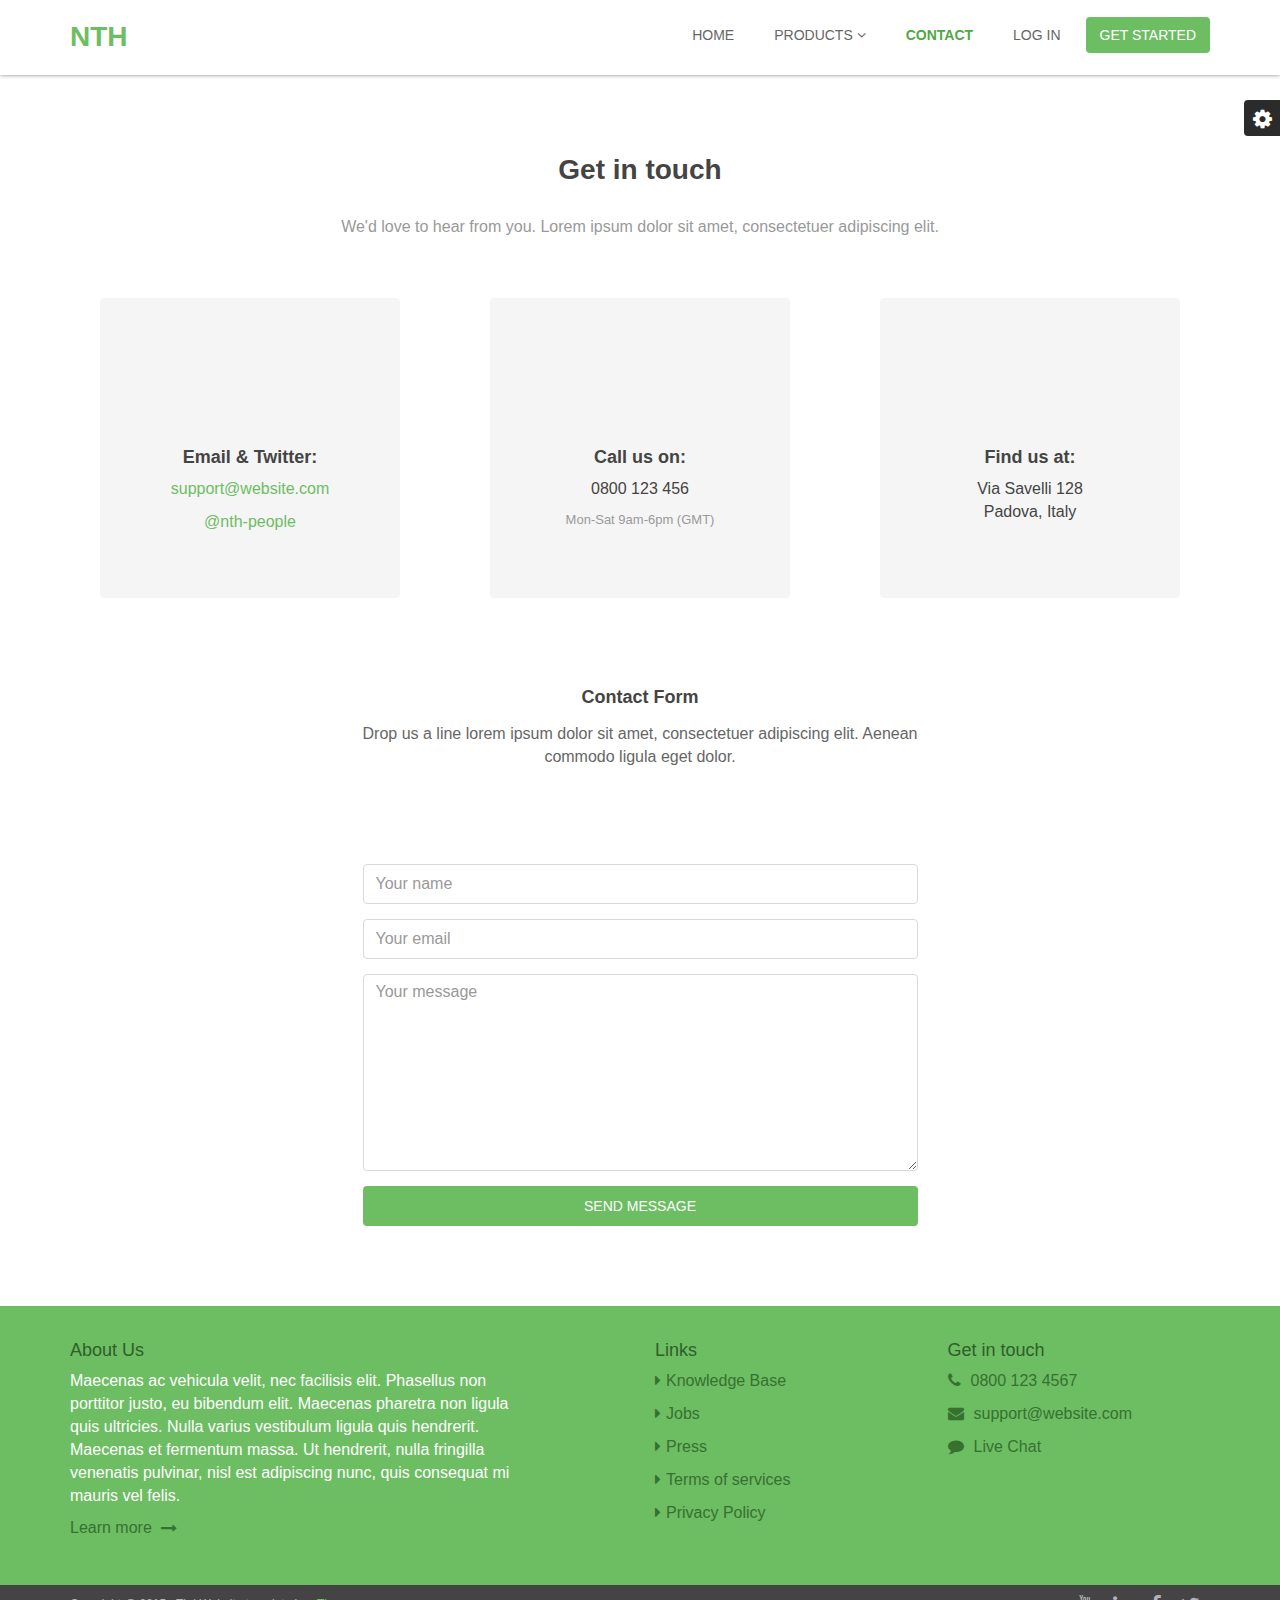
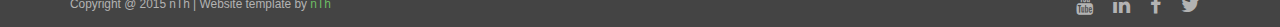
==== contact.html @ 3c329670 "commit to master" ====
<!DOCTYPE html>
<html lang="en"><!--<![endif]--><head><meta http-equiv="Content-Type" content="text/html; charset=UTF-8"><style type="text/css">.gm-style .gm-style-mtc label,.gm-style .gm-style-mtc div{font-weight:400}</style><style type="text/css">.gm-style .gm-style-cc span,.gm-style .gm-style-cc a,.gm-style .gm-style-mtc div{font-size:10px}</style><link type="text/css" rel="stylesheet" href="./contact_files/css"><style type="text/css">@media print {  .gm-style .gmnoprint, .gmnoprint {    display:none  }}@media screen {  .gm-style .gmnoscreen, .gmnoscreen {    display:none  }}</style><style type="text/css">.gm-style{font-family:Roboto,Arial,sans-serif;font-size:11px;font-weight:400;text-decoration:none}</style>
    <title>Responsive website template for startups</title>
    <!-- Meta -->
    <meta charset="utf-8">
    <meta http-equiv="X-UA-Compatible" content="IE=edge">
    <meta name="viewport" content="width=device-width, initial-scale=1.0">
    <meta name="description" content="">
    <meta name="author" content="">    
    <!-- Global CSS -->
    <link rel="stylesheet" href="css/bootstrap.min.css">
    <!-- Plugins CSS -->
    <!--<link rel="stylesheet" href="http://themes.3rdwavemedia.com/tempo/1.4/assets/plugins/font-awesome/css/font-awesome.css">-->
    <link rel="stylesheet" href="css/font-awesome.css">
    <link rel="stylesheet" href="css/pe-icon-7-stroke.css">
    <!--<link rel="stylesheet" href="http://themes.3rdwavemedia.com/tempo/1.4/assets/plugins/pe-icon-7-stroke/css/pe-icon-7-stroke.css">-->
    <link rel="stylesheet" href="http://themes.3rdwavemedia.com/tempo/1.4/assets/plugins/animate-css/animate.min.css">
    <!-- Theme CSS -->
    <!--<link id="theme-style" rel="stylesheet" href="http://themes.3rdwavemedia.com/tempo/1.4/assets/css/styles.css">-->
    <link id="theme-style" rel="stylesheet" href="css/styles.css">
    <!-- HTML5 shim and Respond.js for IE8 support of HTML5 elements and media queries -->
    <!--[if lt IE 9]>
      <script src="https://oss.maxcdn.com/html5shiv/3.7.2/html5shiv.min.js"></script>
      <script src="https://oss.maxcdn.com/respond/1.4.2/respond.min.js"></script>
    <![endif]-->

<body class="contact-page" data-twttr-rendered="true">    
    <div class="wrapper">
        <!-- ******HEADER****** --> 
        <header id="header" class="header">  
            <div class="container">            
                <h1 class="logo pull-left">
                    <a href="index.html">
                        <span class="logo-title">nTh</span>
                    </a>
                </h1><!--//logo-->              
                <nav id="main-nav" class="main-nav navbar-right" role="navigation">
                    <div class="navbar-header">
                        <button class="navbar-toggle" type="button" data-toggle="collapse" data-target="#navbar-collapse">
                            <span class="sr-only">Toggle navigation</span>
                            <span class="icon-bar"></span>
                            <span class="icon-bar"></span>
                            <span class="icon-bar"></span>
                        </button><!--//nav-toggle-->
                    </div><!--//navbar-header-->            
                    <div class="navbar-collapse collapse" id="navbar-collapse">
                        <ul class="nav navbar-nav">
                            <li class="nav-item"><a href="index.html">Home</a></li>
                            <li class="nav-item dropdown">
                                <a class="dropdown-toggle" data-toggle="dropdown" data-hover="dropdown" data-delay="0" data-close-others="false" href="#">Products <i class="fa fa-angle-down"></i></a>
                                <ul class="dropdown-menu">
                                    <li><a href="iot.html">Phone Apps for Coffe Machine</a></li>
                                    <li><a href="iot2.html">Smart Refrigerator</a></li>
                                </ul>
                            </li><!--//dropdown--> 
                            <li class="active nav-item"><a href="contact.html">Contact</a></li>
                            <li class="nav-item"><button type="button" class="login-trigger btn btn-link" data-toggle="modal" data-target="#login-modal">Log in</button></li>
                            <li class="nav-item nav-item-cta last"><button type="button" class="btn btn-cta btn-cta-primary" data-toggle="modal" data-target="#signup-modal">Get Started</button></li>
                        </ul><!--//nav-->
                    </div><!--//navabr-collapse-->
                </nav><!--//main-nav-->           
            </div><!--//container-->
        </header><!--//header-->
        
        <!-- ******CONTACT MAIN****** --> 
        <section id="contact-main" class="contact-main section">
            <div class="container text-center">
                <h2 class="title">Get in touch</h2>
                <p class="intro">We'd love to hear from you. Lorem ipsum dolor sit amet, consectetuer adipiscing elit. </p>
                
                <div class="row">
                    <div class="item col-md-4 col-sm-12 col-xs-12">
                        <div class="item-inner">
                            <div class="icon animated fadeInUp delayp1" style="opacity: 0;">
                                <!--<i class="fa fa-envelope"></i>-->
                                <span class="pe-icon pe-7s-mail-open-file"></span>
                            </div>
                            <div class="details">
                                <h4>Email &amp; Twitter:</h4>
                                <p><a href="#">support@website.com</a></p>
                                <p><a href="#" target="_blank">@nth-people</a></p>
                            </div><!--details-->
                        </div><!--//item-inner-->
                    </div><!--//item-->
                    <div class="item col-md-4 col-sm-12 col-xs-12">
                        <div class="item-inner">
                            <div class="icon animated fadeInUp delayp1" style="opacity: 0;">
                                <!--<i class="fa fa-phone"></i>-->
                                <span class="pe-icon pe-7s-phone"></span>
                            </div>
                            <div class="details">
                                <h4>Call us on:</h4>
                                <p class="phone">0800 123 456</p>
                                <p class="day">Mon-Sat 9am-6pm (GMT)</p>
                            </div><!--details-->
                        </div><!--//item-inner-->
                    </div><!--//item-->
                    <div class="item col-md-4 col-sm-12 col-xs-12 last">
                            <div class="item-inner">
                            <div class="icon animated fadeInUp delayp1" style="opacity: 0;">
                                <!--<i class="fa fa-map-marker"></i>-->
                                <span class="pe-icon pe-7s-map-2"></span>
                            </div>
                            <div class="details">
                                <h4>Find us at:</h4>
                                <p class="address">Via Savelli 128<br>Padova, Italy</p>
                            </div><!--details-->
                        </div><!--//item-inner-->
                    </div><!--//item-->
                </div><!--//row-->
            </div><!--//container-->
        </section><!--//contact-->    
        <section class="container contact-form-section">
            <h3 class="title text-center">Contact Form</h3>
            <p class="intro text-center">Drop us a line lorem ipsum dolor sit amet, consectetuer adipiscing elit. Aenean commodo ligula eget dolor.</p>
            <p class="intro text-center"><iframe id="twitter-widget-0" scrolling="no" frameborder="0" allowtransparency="true" src="./contact_files/follow_button.a5bbbb7216610af1306d56b0f28a67d7.en.html" class="twitter-follow-button twitter-follow-button" title="Twitter Follow Button" data-twttr-rendered="true" style="width: 200px; height: 28px;"></iframe>
<script id="twitter-wjs" src="./js/widgets.js"></script><script>!function(d,s,id){var js,fjs=d.getElementsByTagName(s)[0],p=/^http:/.test(d.location)?'http':'https';if(!d.getElementById(id)){js=d.createElement(s);js.id=id;js.src=p+'://platform.twitter.com/widgets.js';fjs.parentNode.insertBefore(js,fjs);}}(document, 'script', 'twitter-wjs');</script></p>
            
            <div class="row text-center">                
                <div class="contact-form col-md-6 col-sm-12 col-xs-12 col-md-offset-3 col-sm-offset-0 col-xs-offset-0">                            
                    <form class="form" id="contact-form" method="post" action="#">
                        <div class="form-group name">
                            <label class="sr-only" for="name">Your name</label>
                            <input id="name" name="name" type="text" class="form-control" placeholder="Your name">
                        </div><!--//form-group-->
                        <div class="form-group email">
                            <label class="sr-only" for="email">Your email</label>
                            <input id="email" type="email" class="form-control" placeholder="Your email">
                        </div><!--//form-group-->
                        <div class="form-group message">
                            <label class="sr-only" for="message">Your message</label>
                            <textarea id="message" class="form-control" rows="8" placeholder="Your message"></textarea>
                        </div><!--//form-group-->
                        <button type="submit" class="btn btn-block btn-cta-primary">Send Message</button>
                    </form><!--//form-->                 
                </div><!--//contact-form-->
            </div><!--//row-->
        </section> 


    </div><!--//wrapper-->
    
    <!-- ******FOOTER****** --> 
    <footer class="footer">
        <div class="footer-content">
            <div class="container">
                <div class="row">
                    <div class="footer-col col-md-5 col-sm-7 col-sm-12 about">
                        <div class="footer-col-inner">
                            <h3 class="title">About Us</h3>
                            <p>Maecenas ac vehicula velit, nec facilisis elit. Phasellus non porttitor justo, eu bibendum elit. Maecenas pharetra non ligula quis ultricies. Nulla varius vestibulum ligula quis hendrerit. Maecenas et fermentum massa. Ut hendrerit, nulla fringilla venenatis pulvinar, nisl est adipiscing nunc, quis consequat mi mauris vel felis.</p>
                            <p><a class="more" href="#">Learn more <i class="fa fa-long-arrow-right"></i></a></p>
                            
                        </div><!--//footer-col-inner-->
                    </div><!--//foooter-col-->
                    <div class="footer-col col-md-3 col-sm-4 col-md-offset-1 links">
                        <div class="footer-col-inner">
                            <h3 class="title">Links</h3>
                            <ul class="list-unstyled">
                                <li><a href="#"><i class="fa fa-caret-right"></i>Knowledge Base</a></li>
                                <li><a href="#"><i class="fa fa-caret-right"></i>Jobs</a></li>
                                <li><a href="#"><i class="fa fa-caret-right"></i>Press</a></li>
                                <li><a href="#"><i class="fa fa-caret-right"></i>Terms of services</a></li>
                                <li><a href="#"><i class="fa fa-caret-right"></i>Privacy Policy</a></li>
                            </ul>
                        </div><!--//footer-col-inner-->
                    </div><!--//foooter-col-->                 
                    <div class="footer-col col-md-3 col-sm-12 contact">
                        <div class="footer-col-inner">
                            <h3 class="title">Get in touch</h3>
                            <div class="row">
                                <p class="tel col-md-12 col-sm-4"><i class="fa fa-phone"></i>0800 123 4567</p>
                                <p class="email col-md-12 col-sm-4"><i class="fa fa-envelope"></i><a href="#">support@website.com</a></p>
                                <p class="email col-md-12 col-sm-4"><i class="fa fa-comment"></i><a href="#">Live Chat</a></p>
                            </div> 
                        </div><!--//footer-col-inner-->            
                    </div><!--//foooter-col-->   
                </div><!--//row-->
            </div><!--//container-->        
        </div><!--//footer-content-->
        <div class="bottom-bar">
            <div class="container">
                <div class="row">
                    <small class="copyright col-md-6 col-sm-6 col-xs-12">Copyright @ 2015 nTh | Website template by <a href="#" target="_blank">nTh</a></small>
                    <ul class="social col-md-6 col-sm-6 col-xs-12 list-inline">
                        <li><a href="#"><i class="fa fa-twitter"></i></a></li>
                        <li><a href="#"><i class="fa fa-facebook"></i></a></li>
                        <li><a href="#"><i class="fa fa-linkedin"></i></a></li>
                        <li class="last"><a href="#"><i class="fa fa-youtube"></i></a></li>
                    </ul><!--//social-->
                </div><!--//row-->
            </div><!--//container-->
        </div><!--//bottom-bar-->
    </footer><!--//footer-->
    
    <!-- Login Modal -->
    <div class="modal modal-login" id="login-modal" tabindex="-1" role="dialog" aria-labelledby="loginModalLabel" aria-hidden="true">
        <div class="modal-dialog">
            <div class="modal-content">
                <div class="modal-header">
                    <button type="button" class="close" data-dismiss="modal" aria-hidden="true">×</button>
                    <h4 id="loginModalLabel" class="modal-title text-center">Log in to your account</h4>
                </div>
                <div class="modal-body">
                    <div class="social-login text-center">                        
                        <ul class="list-unstyled social-login">
                            <li><button class="twitter-btn btn" type="button"><i class="fa fa-twitter"></i>Log in with Twitter</button></li>
                            <li><button class="facebook-btn btn" type="button"><i class="fa fa-facebook"></i>Log in with Facebook</button></li>
                            <li><button class="google-btn btn" type="button"><i class="fa fa-google-plus"></i>Log in with Google</button></li>
                        </ul>
                    </div>
                    <div class="divider"><span>Or</span></div>
                    <div class="login-form-container">
                        <form class="login-form">                
                            <div class="form-group email">
                                <label class="sr-only" for="login-email">Your email</label>
                                <input id="login-email" name="login-email" type="email" class="form-control login-email" placeholder="Your email">
                            </div><!--//form-group-->
                            <div class="form-group password">
                                <label class="sr-only" for="login-password">Password</label>
                                <input id="login-password" name="login-password" type="password" class="form-control login-password" placeholder="Password">
                                <p class="forgot-password">
                                    <a href="#" id="resetpass-link" data-toggle="modal" data-target="#resetpass-modal">Forgot password?</a>
                                </p>
                            </div><!--//form-group-->
                            <button type="submit" class="btn btn-block btn-cta-primary">Log in</button>
                            <div class="checkbox remember">
                                <label>
                                    <input type="checkbox"> Remember me
                                </label>
                            </div><!--//checkbox-->
                        </form>
                    </div><!--//login-form-container-->
                </div><!--//modal-body-->
                <div class="modal-footer">
                    <p>New to Tempo? <a class="signup-link" id="signup-link" href="#">Sign up now</a></p>
                </div><!--//modal-footer-->
            </div><!--//modal-content-->
        </div><!--//modal-dialog-->
    </div><!--//modal-->
    
    <!-- Signup Modal -->
    <div class="modal modal-signup" id="signup-modal" tabindex="-1" role="dialog" aria-labelledby="signupModalLabel" aria-hidden="true">
        <div class="modal-dialog">
            <div class="modal-content">
                <div class="modal-header">
                    <button type="button" class="close" data-dismiss="modal" aria-hidden="true">×</button>
                    <h4 id="signupModalLabel" class="modal-title text-center">New to Tempo? Sign up now.</h4>
                    <p class="intro text-center">It only takes 3 minutes!</p>
                    <p></p>
                </div>
                <div class="modal-body">
                    <div class="social-login text-center">                        
                        <ul class="list-unstyled social-login">
                            <li><button class="twitter-btn btn" type="button"><i class="fa fa-twitter"></i>Sign up with Twitter</button></li>
                            <li><button class="facebook-btn btn" type="button"><i class="fa fa-facebook"></i>Sign up with Facebook</button></li>
                            <li><button class="google-btn btn" type="button"><i class="fa fa-google-plus"></i>Sign up with Google</button></li>
                        </ul>
                        <p class="note">Don't worry, we won't post anything without your permission.</p>
                    </div>
                    <div class="divider"><span>Or</span></div>
                    <div class="login-form-container">
                        <form class="login-form">                
                            <div class="form-group email">
                                <label class="sr-only" for="signup-email">Your email</label>
                                <input id="signup-email" name="signup-email" type="email" class="form-control login-email" placeholder="Your email">
                            </div><!--//form-group-->
                            <div class="form-group password">
                                <label class="sr-only" for="signup-password">Your password</label>
                                <input id="signup-password" name="signup-password" type="password" class="form-control login-password" placeholder="Password">
                            </div><!--//form-group-->
                            <button type="submit" class="btn btn-block btn-cta-primary">Sign up</button>
                            <p class="note">By signing up, you agree to our terms of services and privacy policy.</p>
                        </form>
                    </div><!--//login-form-container-->
                </div><!--//modal-body-->
                <div class="modal-footer">
                    <p>Already have an account? <a class="login-link" id="login-link" href="#">Log in</a></p>
                </div><!--//modal-footer-->
            </div><!--//modal-content-->
        </div><!--//modal-dialog-->
    </div><!--//modal-->
    
    <!-- Reset Password Modal -->
    <div class="modal modal-resetpass" id="resetpass-modal" tabindex="-1" role="dialog" aria-labelledby="resetpassModalLabel" aria-hidden="true">
        <div class="modal-dialog">
            <div class="modal-content">
                <div class="modal-header">
                    <button type="button" class="close" data-dismiss="modal" aria-hidden="true">×</button>
                    <h4 id="resetpassModalLabel" class="modal-title text-center">Password Reset</h4>
                </div>
                <div class="modal-body">
                    <div class="resetpass-form-container">
                        <p class="intro">Please enter your email address below and we'll email you a link to a page where you can easily create a new password.</p>
                        <form class="resetpass-form">                
                            <div class="form-group email">
                                <label class="sr-only" for="reg-email">Your email</label>
                                <input id="reg-email" name="reg-email" type="email" class="form-control login-email" placeholder="Your email">
                            </div><!--//form-group-->
                            <button type="submit" class="btn btn-block btn-cta-primary">Reset Password</button>
                        </form>
                    </div><!--//login-form-container-->
                </div><!--//modal-body-->
                <div class="modal-footer">
                    <p>I want to <a class="back-to-login-link" id="back-to-login-link" href="contact.html#">return to login</a></p>
                </div><!--//modal-footer-->
            </div><!--//modal-content-->
        </div><!--//modal-dialog-->
    </div><!--//modal-->  
    
    <!-- *****CONFIGURE STYLE****** -->  
    <div class="config-wrapper">
        <div class="config-wrapper-inner">
            <a id="config-trigger" class="config-trigger" href="#"><i class="fa fa-cog"></i></a>
            <div id="config-panel" class="config-panel">
                <h5>Choose Colour</h5>
                <ul id="color-options" class="list-unstyled list-inline">
                    <li class="theme-1 active"><a data-style="assets/css/styles.css" href="#"></a></li>
                    <li class="theme-2"><a data-style="assets/css/styles-2.css" href="#"></a></li>
                    <li class="theme-3"><a data-style="assets/css/styles-3.css" href="#"></a></li>
                    <li class="theme-4"><a data-style="assets/css/styles-4.css" href="#"></a></li>
                    
                    <li class="theme-5"><a data-style="assets/css/styles-5.css" href="#"></a></li>
                    
                    <li class="theme-6"><a data-style="assets/css/styles-6.css" href="#"></a></li>
                    <li class="theme-7"><a data-style="assets/css/styles-7.css" href="#"></a></li>
                    <li class="theme-8"><a data-style="assets/css/styles-8.css" href="#"></a></li>
                    
                    <li class="theme-9"><a data-style="assets/css/styles-9.css" href="#"></a></li>
                    <li class="theme-10"><a data-style="assets/css/styles-10.css" href="#"></a></li>
                    
                </ul><!--//color-options-->
                <a id="config-close" class="close" href="#"><i class="fa fa-times-circle"></i></a>
            </div><!--//configure-panel-->
        </div><!--//config-wrapper-inner-->
    </div><!--//config-wrapper-->
          
    <!-- Javascript -->          
    <script type="text/javascript" src="./js/jquery-1.11.2.min.js"></script>
    <script type="text/javascript" src="./js/jquery-migrate-1.2.1.min.js"></script>
    <script type="text/javascript" src="./js/bootstrap.min.js"></script>
    <script type="text/javascript" src="./js/bootstrap-hover-dropdown.min.js"></script>
    <script type="text/javascript" src="./js/jquery.inview.min.js"></script>
    <script type="text/javascript" src="./js/isMobile.min.js"></script>
    <script type="text/javascript" src="./js/back-to-top.js"></script>
    <script type="text/javascript" src="./js/jquery.placeholder.js"></script>
    <script type="text/javascript" src="./js/jquery.fitvids.js"></script>
    <script type="text/javascript" src="./js/jquery.flexslider-min.js"></script>
    <script type="text/javascript" src="./js/main.js"></script>
    
    <!-- Map -->
    <script type="text/javascript" src="./js/js"></script><script src="./js/main(1).js"></script>
    <script type="text/javascript" src="./js/gmaps.js"></script>
    <script type="text/javascript" src="./js/map.js"></script>
        
    <!--[if !IE]>--> 
    <script type="text/javascript" src="./js/animations.js"></script>
    <!--<![endif]-->           

 

<div id="topcontrol" title="Scroll Back to Top" style="position: fixed; bottom: 5px; right: 5px; opacity: 0; cursor: pointer;"><i class="fa fa-angle-up"></i></div></body></html>
---- css/pe-icon-7-stroke.css ----
@font-face {
	font-family: 'Pe-icon-7-stroke';
	src:url('../fonts/Pe-icon-7-stroke.eot?d7yf1v');
	src:url('../fonts/Pe-icon-7-stroke.eot?#iefixd7yf1v') format('embedded-opentype'),
		url('../fonts/Pe-icon-7-stroke.woff?d7yf1v') format('woff'),
		url('../fonts/Pe-icon-7-stroke.ttf?d7yf1v') format('truetype'),
		url('../fonts/Pe-icon-7-stroke.svg?d7yf1v#Pe-icon-7-stroke') format('svg');
	font-weight: normal;
	font-style: normal;
}

[class^="pe-7s-"], [class*=" pe-7s-"] {
	display: inline-block;
	font-family: 'Pe-icon-7-stroke';
	speak: none;
	font-style: normal;
	font-weight: normal;
	font-variant: normal;
	text-transform: none;
	line-height: 1;

	/* Better Font Rendering =========== */
	-webkit-font-smoothing: antialiased;
	-moz-osx-font-smoothing: grayscale;
}

.pe-7s-album:before {
	content: "\e6aa";
}
.pe-7s-arc:before {
	content: "\e6ab";
}
.pe-7s-back-2:before {
	content: "\e6ac";
}
.pe-7s-bandaid:before {
	content: "\e6ad";
}
.pe-7s-car:before {
	content: "\e6ae";
}
.pe-7s-diamond:before {
	content: "\e6af";
}
.pe-7s-door-lock:before {
	content: "\e6b0";
}
.pe-7s-eyedropper:before {
	content: "\e6b1";
}
.pe-7s-female:before {
	content: "\e6b2";
}
.pe-7s-gym:before {
	content: "\e6b3";
}
.pe-7s-hammer:before {
	content: "\e6b4";
}
.pe-7s-headphones:before {
	content: "\e6b5";
}
.pe-7s-helm:before {
	content: "\e6b6";
}
.pe-7s-hourglass:before {
	content: "\e6b7";
}
.pe-7s-leaf:before {
	content: "\e6b8";
}
.pe-7s-magic-wand:before {
	content: "\e6b9";
}
.pe-7s-male:before {
	content: "\e6ba";
}
.pe-7s-map-2:before {
	content: "\e6bb";
}
.pe-7s-next-2:before {
	content: "\e6bc";
}
.pe-7s-paint-bucket:before {
	content: "\e6bd";
}
.pe-7s-pendrive:before {
	content: "\e6be";
}
.pe-7s-photo:before {
	content: "\e6bf";
}
.pe-7s-piggy:before {
	content: "\e6c0";
}
.pe-7s-plugin:before {
	content: "\e6c1";
}
.pe-7s-refresh-2:before {
	content: "\e6c2";
}
.pe-7s-rocket:before {
	content: "\e6c3";
}
.pe-7s-settings:before {
	content: "\e6c4";
}
.pe-7s-shield:before {
	content: "\e6c5";
}
.pe-7s-smile:before {
	content: "\e6c6";
}
.pe-7s-usb:before {
	content: "\e6c7";
}
.pe-7s-vector:before {
	content: "\e6c8";
}
.pe-7s-wine:before {
	content: "\e6c9";
}
.pe-7s-cloud-upload:before {
	content: "\e68a";
}
.pe-7s-cash:before {
	content: "\e68c";
}
.pe-7s-close:before {
	content: "\e680";
}
.pe-7s-bluetooth:before {
	content: "\e68d";
}
.pe-7s-cloud-download:before {
	content: "\e68b";
}
.pe-7s-way:before {
	content: "\e68e";
}
.pe-7s-close-circle:before {
	content: "\e681";
}
.pe-7s-id:before {
	content: "\e68f";
}
.pe-7s-angle-up:before {
	content: "\e682";
}
.pe-7s-wristwatch:before {
	content: "\e690";
}
.pe-7s-angle-up-circle:before {
	content: "\e683";
}
.pe-7s-world:before {
	content: "\e691";
}
.pe-7s-angle-right:before {
	content: "\e684";
}
.pe-7s-volume:before {
	content: "\e692";
}
.pe-7s-angle-right-circle:before {
	content: "\e685";
}
.pe-7s-users:before {
	content: "\e693";
}
.pe-7s-angle-left:before {
	content: "\e686";
}
.pe-7s-user-female:before {
	content: "\e694";
}
.pe-7s-angle-left-circle:before {
	content: "\e687";
}
.pe-7s-up-arrow:before {
	content: "\e695";
}
.pe-7s-angle-down:before {
	content: "\e688";
}
.pe-7s-switch:before {
	content: "\e696";
}
.pe-7s-angle-down-circle:before {
	content: "\e689";
}
.pe-7s-scissors:before {
	content: "\e697";
}
.pe-7s-wallet:before {
	content: "\e600";
}
.pe-7s-safe:before {
	content: "\e698";
}
.pe-7s-volume2:before {
	content: "\e601";
}
.pe-7s-volume1:before {
	content: "\e602";
}
.pe-7s-voicemail:before {
	content: "\e603";
}
.pe-7s-video:before {
	content: "\e604";
}
.pe-7s-user:before {
	content: "\e605";
}
.pe-7s-upload:before {
	content: "\e606";
}
.pe-7s-unlock:before {
	content: "\e607";
}
.pe-7s-umbrella:before {
	content: "\e608";
}
.pe-7s-trash:before {
	content: "\e609";
}
.pe-7s-tools:before {
	content: "\e60a";
}
.pe-7s-timer:before {
	content: "\e60b";
}
.pe-7s-ticket:before {
	content: "\e60c";
}
.pe-7s-target:before {
	content: "\e60d";
}
.pe-7s-sun:before {
	content: "\e60e";
}
.pe-7s-study:before {
	content: "\e60f";
}
.pe-7s-stopwatch:before {
	content: "\e610";
}
.pe-7s-star:before {
	content: "\e611";
}
.pe-7s-speaker:before {
	content: "\e612";
}
.pe-7s-signal:before {
	content: "\e613";
}
.pe-7s-shuffle:before {
	content: "\e614";
}
.pe-7s-shopbag:before {
	content: "\e615";
}
.pe-7s-share:before {
	content: "\e616";
}
.pe-7s-server:before {
	content: "\e617";
}
.pe-7s-search:before {
	content: "\e618";
}
.pe-7s-film:before {
	content: "\e6a5";
}
.pe-7s-science:before {
	content: "\e619";
}
.pe-7s-disk:before {
	content: "\e6a6";
}
.pe-7s-ribbon:before {
	content: "\e61a";
}
.pe-7s-repeat:before {
	content: "\e61b";
}
.pe-7s-refresh:before {
	content: "\e61c";
}
.pe-7s-add-user:before {
	content: "\e6a9";
}
.pe-7s-refresh-cloud:before {
	content: "\e61d";
}
.pe-7s-paperclip:before {
	content: "\e69c";
}
.pe-7s-radio:before {
	content: "\e61e";
}
.pe-7s-note2:before {
	content: "\e69d";
}
.pe-7s-print:before {
	content: "\e61f";
}
.pe-7s-network:before {
	content: "\e69e";
}
.pe-7s-prev:before {
	content: "\e620";
}
.pe-7s-mute:before {
	content: "\e69f";
}
.pe-7s-power:before {
	content: "\e621";
}
.pe-7s-medal:before {
	content: "\e6a0";
}
.pe-7s-portfolio:before {
	content: "\e622";
}
.pe-7s-like2:before {
	content: "\e6a1";
}
.pe-7s-plus:before {
	content: "\e623";
}
.pe-7s-left-arrow:before {
	content: "\e6a2";
}
.pe-7s-play:before {
	content: "\e624";
}
.pe-7s-key:before {
	content: "\e6a3";
}
.pe-7s-plane:before {
	content: "\e625";
}
.pe-7s-joy:before {
	content: "\e6a4";
}
.pe-7s-photo-gallery:before {
	content: "\e626";
}
.pe-7s-pin:before {
	content: "\e69b";
}
.pe-7s-phone:before {
	content: "\e627";
}
.pe-7s-plug:before {
	content: "\e69a";
}
.pe-7s-pen:before {
	content: "\e628";
}
.pe-7s-right-arrow:before {
	content: "\e699";
}
.pe-7s-paper-plane:before {
	content: "\e629";
}
.pe-7s-delete-user:before {
	content: "\e6a7";
}
.pe-7s-paint:before {
	content: "\e62a";
}
.pe-7s-bottom-arrow:before {
	content: "\e6a8";
}
.pe-7s-notebook:before {
	content: "\e62b";
}
.pe-7s-note:before {
	content: "\e62c";
}
.pe-7s-next:before {
	content: "\e62d";
}
.pe-7s-news-paper:before {
	content: "\e62e";
}
.pe-7s-musiclist:before {
	content: "\e62f";
}
.pe-7s-music:before {
	content: "\e630";
}
.pe-7s-mouse:before {
	content: "\e631";
}
.pe-7s-more:before {
	content: "\e632";
}
.pe-7s-moon:before {
	content: "\e633";
}
.pe-7s-monitor:before {
	content: "\e634";
}
.pe-7s-micro:before {
	content: "\e635";
}
.pe-7s-menu:before {
	content: "\e636";
}
.pe-7s-map:before {
	content: "\e637";
}
.pe-7s-map-marker:before {
	content: "\e638";
}
.pe-7s-mail:before {
	content: "\e639";
}
.pe-7s-mail-open:before {
	content: "\e63a";
}
.pe-7s-mail-open-file:before {
	content: "\e63b";
}
.pe-7s-magnet:before {
	content: "\e63c";
}
.pe-7s-loop:before {
	content: "\e63d";
}
.pe-7s-look:before {
	content: "\e63e";
}
.pe-7s-lock:before {
	content: "\e63f";
}
.pe-7s-lintern:before {
	content: "\e640";
}
.pe-7s-link:before {
	content: "\e641";
}
.pe-7s-like:before {
	content: "\e642";
}
.pe-7s-light:before {
	content: "\e643";
}
.pe-7s-less:before {
	content: "\e644";
}
.pe-7s-keypad:before {
	content: "\e645";
}
.pe-7s-junk:before {
	content: "\e646";
}
.pe-7s-info:before {
	content: "\e647";
}
.pe-7s-home:before {
	content: "\e648";
}
.pe-7s-help2:before {
	content: "\e649";
}
.pe-7s-help1:before {
	content: "\e64a";
}
.pe-7s-graph3:before {
	content: "\e64b";
}
.pe-7s-graph2:before {
	content: "\e64c";
}
.pe-7s-graph1:before {
	content: "\e64d";
}
.pe-7s-graph:before {
	content: "\e64e";
}
.pe-7s-global:before {
	content: "\e64f";
}
.pe-7s-gleam:before {
	content: "\e650";
}
.pe-7s-glasses:before {
	content: "\e651";
}
.pe-7s-gift:before {
	content: "\e652";
}
.pe-7s-folder:before {
	content: "\e653";
}
.pe-7s-flag:before {
	content: "\e654";
}
.pe-7s-filter:before {
	content: "\e655";
}
.pe-7s-file:before {
	content: "\e656";
}
.pe-7s-expand1:before {
	content: "\e657";
}
.pe-7s-exapnd2:before {
	content: "\e658";
}
.pe-7s-edit:before {
	content: "\e659";
}
.pe-7s-drop:before {
	content: "\e65a";
}
.pe-7s-drawer:before {
	content: "\e65b";
}
.pe-7s-download:before {
	content: "\e65c";
}
.pe-7s-display2:before {
	content: "\e65d";
}
.pe-7s-display1:before {
	content: "\e65e";
}
.pe-7s-diskette:before {
	content: "\e65f";
}
.pe-7s-date:before {
	content: "\e660";
}
.pe-7s-cup:before {
	content: "\e661";
}
.pe-7s-culture:before {
	content: "\e662";
}
.pe-7s-crop:before {
	content: "\e663";
}
.pe-7s-credit:before {
	content: "\e664";
}
.pe-7s-copy-file:before {
	content: "\e665";
}
.pe-7s-config:before {
	content: "\e666";
}
.pe-7s-compass:before {
	content: "\e667";
}
.pe-7s-comment:before {
	content: "\e668";
}
.pe-7s-coffee:before {
	content: "\e669";
}
.pe-7s-cloud:before {
	content: "\e66a";
}
.pe-7s-clock:before {
	content: "\e66b";
}
.pe-7s-check:before {
	content: "\e66c";
}
.pe-7s-chat:before {
	content: "\e66d";
}
.pe-7s-cart:before {
	content: "\e66e";
}
.pe-7s-camera:before {
	content: "\e66f";
}
.pe-7s-call:before {
	content: "\e670";
}
.pe-7s-calculator:before {
	content: "\e671";
}
.pe-7s-browser:before {
	content: "\e672";
}
.pe-7s-box2:before {
	content: "\e673";
}
.pe-7s-box1:before {
	content: "\e674";
}
.pe-7s-bookmarks:before {
	content: "\e675";
}
.pe-7s-bicycle:before {
	content: "\e676";
}
.pe-7s-bell:before {
	content: "\e677";
}
.pe-7s-battery:before {
	content: "\e678";
}
.pe-7s-ball:before {
	content: "\e679";
}
.pe-7s-back:before {
	content: "\e67a";
}
.pe-7s-attention:before {
	content: "\e67b";
}
.pe-7s-anchor:before {
	content: "\e67c";
}
.pe-7s-albums:before {
	content: "\e67d";
}
.pe-7s-alarm:before {
	content: "\e67e";
}
.pe-7s-airplay:before {
	content: "\e67f";
}
---- css/styles.css ----
/*   
 * Template Name: Tempo - Responsive Website Template for Startups
 * Version: 1.4
 * Author: 3rd Wave Media
 * Website: http://themes.3rdwavemedia.com/
 * Twitter: @3rdwave_themes
*/
/* ======= Base ======= */
body {
  font-family: 'Lato', arial, sans-serif;
  color: #444444;
  font-size: 16px;
  -webkit-font-smoothing: antialiased;
  -moz-osx-font-smoothing: grayscale;
}
html,
body {
  height: 100%;
}
.wrapper {
  min-height: 100%;
  margin-bottom: -296px;
  /* equal to footer height */
}
.wrapper:after {
  content: "";
  display: block;
  height: 296px;
  /* must be the same height as footer */
}
.footer {
  height: 296px;
  /* must be the same height as footer */
}
h1,
h2,
h3,
h4,
h5,
h6 {
  font-family: 'Montserrat', sans-serif;
  font-weight: bold;
}
p {
  color: #444444;
  font-size: 16px;
}
a {
  color: #6dbd63;
  -webkit-transition: all 0.4s ease-in-out;
  -moz-transition: all 0.4s ease-in-out;
  -ms-transition: all 0.4s ease-in-out;
  -o-transition: all 0.4s ease-in-out;
}
a:hover {
  text-decoration: none;
  color: #48953f;
}
a:focus {
  text-decoration: none;
}
.btn,
a.btn {
  -webkit-transition: all 0.4s ease-in-out;
  -moz-transition: all 0.4s ease-in-out;
  -ms-transition: all 0.4s ease-in-out;
  -o-transition: all 0.4s ease-in-out;
  font-family: 'Montserrat', sans-serif;
  padding: 8px 16px;
}
.btn .fa,
a.btn .fa {
  color: #fff;
  margin-right: 5px;
}
a.btn-cta-primary,
.btn-cta-primary {
  background: #6dbd63;
  border: 2px solid #6dbd63;
  color: #fff;
  text-transform: uppercase;
}
a.btn-cta-primary:hover,
.btn-cta-primary:hover {
  background: #51a746;
  border: 2px solid #51a746;
  color: #fff;
}
a.btn-cta-secondary,
.btn-cta-secondary {
  background: #fff;
  border: 2px solid #6dbd63;
  color: #6dbd63;
}
a.btn-cta-secondary .fa,
.btn-cta-secondary .fa {
  margin-left: 5px;
  color: #6dbd63;
}
a.btn-cta-secondary:hover,
.btn-cta-secondary:hover {
  background: #fff;
  border: 2px solid #51a746;
  color: #51a746;
}
a.btn-cta-secondary:hover .fa,
.btn-cta-secondary:hover .fa {
  color: #51a746;
}
.form-control {
  -webkit-box-shadow: none;
  -moz-box-shadow: none;
  box-shadow: none;
  height: 40px;
  border-color: #d9d9d9;
}
.form-control:focus {
  border-color: #6dbd63;
  -webkit-box-shadow: none;
  -moz-box-shadow: none;
  box-shadow: none;
}
blockquote {
  font-size: 14px;
}
.text-highlight {
  color: #2e5f28;
}
#topcontrol {
  background: #8fcc87;
  color: #fff;
  text-align: center;
  display: inline-block;
  width: 35px;
  height: 35px;
  border: none;
  -webkit-border-radius: 2px;
  -moz-border-radius: 2px;
  -ms-border-radius: 2px;
  -o-border-radius: 2px;
  border-radius: 2px;
  -moz-background-clip: padding;
  -webkit-background-clip: padding-box;
  background-clip: padding-box;
  -webkit-transition: all 0.4s ease-in-out;
  -moz-transition: all 0.4s ease-in-out;
  -ms-transition: all 0.4s ease-in-out;
  -o-transition: all 0.4s ease-in-out;
}
#topcontrol:hover {
  background: #6dbd63;
}
#topcontrol .fa {
  position: relative;
  top: 3px;
  font-size: 25px;
}
input[type="text"],
input[type="email"],
input[type="password"],
input[type="submit"],
input[type="button"],
textarea,
select {
  appearance: none;
  /* for mobile safari */
  -webkit-appearance: none;
}
::-webkit-input-placeholder {
  /* WebKit browsers */
  color: #cccccc;
}
:-moz-placeholder {
  /* Mozilla Firefox 4 to 18 */
  color: #cccccc;
}
::-moz-placeholder {
  /* Mozilla Firefox 19+ */
  color: #cccccc;
}
:-ms-input-placeholder {
  /* Internet Explorer 10+ */
  color: #cccccc;
}
.delayp1 {
  animation-delay: .1s;
  -moz-animation-delay: .1s;
  -webkit-animation-delay: .1s;
  -o-animation-delay: .1s;
  transition-delay: .1s;
  -webkit-transition-delay: .1s;
  -moz-transition-delay: .1s;
  -o-transition-delay: .1s;
}
.delayp2 {
  animation-delay: .2s;
  -moz-animation-delay: .2s;
  -webkit-animation-delay: .2s;
  -o-animation-delay: .2s;
  transition-delay: .2s;
  -webkit-transition-delay: .2s;
  -moz-transition-delay: .2s;
  -o-transition-delay: .2s;
}
.delayp3 {
  animation-delay: .3s;
  -moz-animation-delay: .3s;
  -webkit-animation-delay: .3s;
  -o-animation-delay: .3s;
  transition-delay: .3s;
  -webkit-transition-delay: .3s;
  -moz-transition-delay: .3s;
  -o-transition-delay: .3s;
}
.delayp4 {
  animation-delay: .4s;
  -moz-animation-delay: .4s;
  -webkit-animation-delay: .4s;
  -o-animation-delay: .4s;
  transition-delay: .4s;
  -webkit-transition-delay: .4s;
  -moz-transition-delay: .4s;
  -o-transition-delay: .4s;
}
.delayp5 {
  animation-delay: .5s;
  -moz-animation-delay: .5s;
  -webkit-animation-delay: .5s;
  -o-animation-delay: .5s;
  transition-delay: .5s;
  -webkit-transition-delay: .5s;
  -moz-transition-delay: .5s;
  -o-transition-delay: .5s;
}
.delayp6 {
  animation-delay: .6s;
  -moz-animation-delay: .6s;
  -webkit-animation-delay: .6s;
  -o-animation-delay: .6s;
  transition-delay: .6s;
  -webkit-transition-delay: .6s;
  -moz-transition-delay: .6s;
  -o-transition-delay: .6s;
}
.delayp7 {
  animation-delay: .7s;
  -moz-animation-delay: .7s;
  -webkit-animation-delay: .7s;
  -o-animation-delay: .7s;
  transition-delay: .7s;
  -webkit-transition-delay: .7s;
  -moz-transition-delay: .7s;
  -o-transition-delay: .7s;
}
.delayp8 {
  animation-delay: .8s;
  -moz-animation-delay: .8s;
  -webkit-animation-delay: .8s;
  -o-animation-delay: .8s;
  transition-delay: .8s;
  -webkit-transition-delay: .8s;
  -moz-transition-delay: .8s;
  -o-transition-delay: .8s;
}
.delayp9 {
  animation-delay: .9s;
  -moz-animation-delay: .9s;
  -webkit-animation-delay: .9s;
  -o-animation-delay: .9s;
  transition-delay: .9s;
  -webkit-transition-delay: .9s;
  -moz-transition-delay: .9s;
  -o-transition-delay: .9s;
}
.delay1s {
  animation-delay: 1s;
  -moz-animation-delay: 1s;
  -webkit-animation-delay: 1s;
  -o-animation-delay: 1s;
  transition-delay: 1s;
  -webkit-transition-delay: 1s;
  -moz-transition-delay: 1s;
  -o-transition-delay: 1s;
}
.delay2s {
  animation-delay: 2s;
  -moz-animation-delay: 2s;
  -webkit-animation-delay: 2s;
  -o-animation-delay: 2s;
  transition-delay: 2s;
  -webkit-transition-delay: 2s;
  -moz-transition-delay: 2s;
  -o-transition-delay: 2s;
}
/* ======= Homepage Headline Background & Slideshow ======= */
.bg-slider-wrapper {
  content: "";
  position: absolute;
  width: 100%;
  top: 0;
  left: 0;
  height: 620px;
  background: #fff;
}
.bg-slider-wrapper .flexslider {
  margin: 0;
  -webkit-box-shadow: none;
  -moz-box-shadow: none;
  box-shadow: none;
  border: none;
  -webkit-border-radius: 0;
  -moz-border-radius: 0;
  -ms-border-radius: 0;
  -o-border-radius: 0;
  border-radius: 0;
  -moz-background-clip: padding;
  -webkit-background-clip: padding-box;
  background-clip: padding-box;
}
.bg-slider-wrapper .flexslider .slide {
  display: block;
  height: 620px;
}
.bg-slider-wrapper .flexslider .slide.slide-1 {
  background: #ffffff url('../images/nth-promo-bg-4.jpg') no-repeat 50% top;
  -webkit-background-size: cover;
  -moz-background-size: cover;
  -o-background-size: cover;
  background-size: cover;
}
.bg-slider-wrapper .flexslider .slide.slide-2 {
  background: #ffffff url('../images/nth-promo-bg-5.jpg') no-repeat 50% top;
  -webkit-background-size: cover;
  -moz-background-size: cover;
  -o-background-size: cover;
  background-size: cover;
}
.bg-slider-wrapper .flexslider .slide.slide-3 {
  background: #ffffff url('../images/promo-bg-3.jpg') no-repeat 50% top;
  -webkit-background-size: cover;
  -moz-background-size: cover;
  -o-background-size: cover;
  background-size: cover;
}
.bg-slider-wrapper .flexslider .flex-control-nav {
  z-index: 20;
  bottom: 45px;
  position: relative;
}
.bg-slider-wrapper .flexslider .flex-control-nav li a {
  background: rgba(255, 255, 255, 0.3);
}
.bg-slider-wrapper .flexslider .flex-control-nav li a.flex-active {
  background: rgba(255, 255, 255, 0.8);
}
/* ======= Header ======= */
.header {
  padding: 15px 0;
  background: #fff;
  z-index: 888;
  -webkit-box-shadow: 0 0 4px rgba(0, 0, 0, 0.5);
  -moz-box-shadow: 0 0 4px rgba(0, 0, 0, 0.5);
  box-shadow: 0 0 4px rgba(0, 0, 0, 0.5);
}
.header.navbar-fixed-top {
  border: none;
}
.header.navbar-fixed-top .main-nav .navbar-collapse {
  padding-left: 15px;
  padding-right: 15px;
}
.header h1.logo {
  margin-top: 0;
  margin-bottom: 0;
  text-transform: uppercase;
  font-weight: bold;
  font-size: 28px;
  max-height: 50px;
}
.header h1.logo a {
  -webkit-transition: none;
  -moz-transition: none;
  -ms-transition: none;
  -o-transition: none;
}
.header h1.logo a:hover {
  color: #6dbd63;
}
.header h1.logo .logo-title {
  vertical-align: middle;
  line-height: 1.6;
}
.header .main-nav .navbar-toggle {
  margin-right: 0;
  background: #51a746;
  color: #fff !important;
  -webkit-border-radius: 4px;
  -moz-border-radius: 4px;
  -ms-border-radius: 4px;
  -o-border-radius: 4px;
  border-radius: 4px;
  -moz-background-clip: padding;
  -webkit-background-clip: padding-box;
  background-clip: padding-box;
}
.header .main-nav .navbar-toggle:focus {
  outline: none;
}
.header .main-nav .navbar-toggle:hover {
  background: #6dbd63;
}
.header .main-nav .navbar-toggle .icon-bar {
  background-color: #fff;
}
.header .main-nav .nav .nav-item {
  font-weight: normal;
  text-transform: uppercase;
  font-size: 14px;
  margin-right: 10px;
}
.header .main-nav .nav .nav-item .btn-link {
  background: none;
  color: #666666 !important;
  font-weight: 400;
  text-transform: uppercase;
  font-family: 'Lato', arial, sans-serif !important;
  font-size: 14px;
  line-height: 20px;
  padding: 10px 15px;
  border: none;
  text-decoration: none;
  -webkit-font-smoothing: antialiased;
  -moz-osx-font-smoothing: grayscale;
}
.header .main-nav .nav .nav-item .btn-link:focus {
  outline: none;
}
.header .main-nav .nav .nav-item .btn-link:hover {
  color: #6dbd63 !important;
}
.header .main-nav .nav .nav-item.active a {
  color: #51a746;
  background: none;
  font-weight: bold;
}
.header .main-nav .nav .nav-item.nav-item-cta .btn-cta-primary {
  -webkit-transition: all 0.4s ease-in-out;
  -moz-transition: all 0.4s ease-in-out;
  -ms-transition: all 0.4s ease-in-out;
  -o-transition: all 0.4s ease-in-out;
  padding: 6px 12px;
  color: #fff;
  font-weight: 300;
  font-family: 'Montserrat', sans-serif;
  margin-top: 2px;
  background: #6dbd63;
}
.header .main-nav .nav .nav-item.nav-item-cta .btn-cta-primary:hover {
  background: #51a746;
  border: 2px solid #51a746;
  color: #fff;
}
.header .main-nav .nav .nav-item a {
  color: #666666;
  -webkit-transition: none;
  -moz-transition: none;
  -ms-transition: none;
  -o-transition: none;
}
.header .main-nav .nav .nav-item a:hover {
  color: #6dbd63;
  background: none;
}
.header .main-nav .nav .nav-item a:focus {
  outline: none;
  background: none;
}
.header .main-nav .nav .nav-item a:active {
  outline: none;
  background: none;
}
.header .main-nav .nav .nav-item.active {
  color: #6dbd63;
}
.header .main-nav .nav .nav-item.last {
  margin-right: 0;
}
.header .main-nav .nav .open > a {
  background: none;
}
.header .main-nav .nav .dropdown-menu {
  -webkit-border-radius: 4px;
  -moz-border-radius: 4px;
  -ms-border-radius: 4px;
  -o-border-radius: 4px;
  border-radius: 4px;
  -moz-background-clip: padding;
  -webkit-background-clip: padding-box;
  background-clip: padding-box;
  border: 1px solid #f5f5f5;
  border-top: 3px solid #6dbd63;
  margin: 0;
  text-transform: none;
  min-width: 180px;
}
.header .main-nav .nav .dropdown-menu a {
  border-bottom: 1px dotted #f5f5f5;
  padding: 8px 20px;
  color: #444444;
  -webkit-opacity: 1;
  -moz-opacity: 1;
  opacity: 1;
}
.header .main-nav .nav .dropdown-menu a:hover {
  background: #fff;
  color: #6dbd63;
}
.header .main-nav .nav .dropdown-menu:before {
  content: "";
  display: block;
  width: 0;
  height: 0;
  border-left: 10px solid transparent;
  border-right: 10px solid transparent;
  border-bottom: 10px solid #6dbd63;
  position: absolute;
  right: 30px;
  top: -10px;
}
/* ======= Footer ======= */
.footer {
  background: #6dbd63;
  color: #fff;
  padding: 15px 0;
}
.footer .footer-col.about .more .fa {
  margin-left: 5px;
  position: relative;
  top: 1px;
}
.footer .footer-col.links .fa {
  margin-right: 5px;
}
.footer .footer-col.links li {
  margin-bottom: 10px;
}
.footer .footer-col.contact p {
  color: #377130;
}
.footer .footer-col.contact .fa {
  margin-right: 10px;
  color: #377130;
}
.footer .footer-col .title {
  color: #2e5f28;
  font-weight: normal;
  font-size: 18px;
}
.footer .footer-col p {
  color: #fff;
}
.footer .footer-col a {
  color: #377130;
}
.footer .footer-col a:hover {
  color: #1d3b19;
}
.footer .bottom-bar {
  background: #444444;
  color: #b3b3b3;
  font-size: 14px;
  padding: 10px 0;
  margin-top: 30px;
}
.footer .bottom-bar .copyright {
  line-height: 1.6;
}
.footer .bottom-bar .social {
  margin-bottom: 0;
  text-align: right;
}
.footer .bottom-bar .social li {
  margin-left: 10px;
  float: right;
  text-align: right;
}
.footer .bottom-bar .social li a .fa {
  color: #b3b3b3;
  font-size: 20px;
}
.footer .bottom-bar .social li a:hover .fa {
  color: #6dbd63;
}
/* ======= Signup Section ======= */
.signup {
  padding: 80px 0;
}
.signup.has-bg-color {
  background: #f5f5f5;
}
.signup .title {
  font-size: 28px;
  font-weight: bold;
  margin-bottom: 30px;
  margin-top: 0;
}
.signup .summary {
  margin-bottom: 30px;
  color: #999999;
  font-size: 18px;
}
.signup .signup-form .form-control {
  font-size: 16px;
  color: #999999;
}
.signup .signup-form .form-group {
  display: inline-block;
  margin-bottom: 0;
  vertical-align: middle;
  width: 380px;
}
/* ======= Modal ======= */
.modal.modal-video .modal-dialog {
  width: 760px;
  margin: 30px auto;
}
.modal.modal-video .modal-body {
  padding: 10px;
  padding-top: 0;
}
.modal.modal-video .modal-header {
  border: none;
  padding: 10px;
}
.modal.modal-video .modal-title {
  color: #377130;
}
.modal.modal-login .modal-dialog,
.modal.modal-signup .modal-dialog,
.modal.modal-resetpass .modal-dialog {
  width: 460px;
  margin: 30px auto;
}
.modal.modal-login .modal-header,
.modal.modal-signup .modal-header,
.modal.modal-resetpass .modal-header {
  border: none;
  padding: 15px;
}
.modal.modal-login .modal-header .modal-title,
.modal.modal-signup .modal-header .modal-title,
.modal.modal-resetpass .modal-header .modal-title {
  margin-top: 15px;
  margin-bottom: 15px;
}
.modal.modal-login .modal-body,
.modal.modal-signup .modal-body,
.modal.modal-resetpass .modal-body {
  padding: 30px;
  padding-top: 0;
}
.modal.modal-login .modal-body .intro,
.modal.modal-signup .modal-body .intro,
.modal.modal-resetpass .modal-body .intro {
  color: #666666;
  margin-bottom: 30px;
}
.modal.modal-login .modal-footer,
.modal.modal-signup .modal-footer,
.modal.modal-resetpass .modal-footer {
  padding: 30px;
  background: #f5f5f5;
  -webkit-border-top-right-radius: 0;
  -webkit-border-bottom-right-radius: 4px;
  -webkit-border-bottom-left-radius: 4px;
  -webkit-border-top-left-radius: 0;
  -moz-border-radius-topright: 0;
  -moz-border-radius-bottomright: 4px;
  -moz-border-radius-bottomleft: 4px;
  -moz-border-radius-topleft: 0;
  border-top-right-radius: 0;
  border-bottom-right-radius: 4px;
  border-bottom-left-radius: 4px;
  border-top-left-radius: 0;
  -moz-background-clip: padding;
  -webkit-background-clip: padding-box;
  background-clip: padding-box;
  text-align: center;
}
.modal.modal-login .modal-footer p,
.modal.modal-signup .modal-footer p,
.modal.modal-resetpass .modal-footer p {
  color: #666666;
  font-size: 14px;
  margin-bottom: 0;
}
.modal.modal-login .form-group,
.modal.modal-signup .form-group,
.modal.modal-resetpass .form-group {
  position: relative;
}
.modal.modal-login .form-group.email:before,
.modal.modal-signup .form-group.email:before,
.modal.modal-resetpass .form-group.email:before {
  content: "\f007";
  font-family: FontAwesome;
  font-style: normal;
  font-weight: normal;
  line-height: 1;
  -webkit-font-smoothing: antialiased;
  -moz-osx-font-smoothing: grayscale;
  position: absolute;
  left: 10px;
  top: 12px;
  color: #999999;
}
.modal.modal-login .form-group.password:before,
.modal.modal-signup .form-group.password:before,
.modal.modal-resetpass .form-group.password:before {
  content: "\f023";
  font-family: FontAwesome;
  font-style: normal;
  font-weight: normal;
  line-height: 1;
  -webkit-font-smoothing: antialiased;
  -moz-osx-font-smoothing: grayscale;
  position: absolute;
  left: 10px;
  top: 12px;
  color: #999999;
}
.modal.modal-login .form-control,
.modal.modal-signup .form-control,
.modal.modal-resetpass .form-control {
  font-size: 16px;
  padding-left: 30px;
}
.modal.modal-login .social-login,
.modal.modal-signup .social-login,
.modal.modal-resetpass .social-login {
  margin-bottom: 15px;
}
.modal.modal-login .social-login li,
.modal.modal-signup .social-login li,
.modal.modal-resetpass .social-login li {
  margin-bottom: 10px;
}
.modal.modal-login .social-login li .btn,
.modal.modal-signup .social-login li .btn,
.modal.modal-resetpass .social-login li .btn {
  color: #fff;
}
.modal.modal-login .social-login li .btn:hover,
.modal.modal-signup .social-login li .btn:hover,
.modal.modal-resetpass .social-login li .btn:hover {
  color: #fff;
}
.modal.modal-login .social-login li .btn .fa,
.modal.modal-signup .social-login li .btn .fa,
.modal.modal-resetpass .social-login li .btn .fa {
  font-size: 18px;
  position: relative;
  top: 2px;
  margin-right: 10px;
}
.modal.modal-login .twitter-btn,
.modal.modal-signup .twitter-btn,
.modal.modal-resetpass .twitter-btn {
  background: #55acee;
}
.modal.modal-login .twitter-btn:hover,
.modal.modal-signup .twitter-btn:hover,
.modal.modal-resetpass .twitter-btn:hover {
  background: #2795e9;
}
.modal.modal-login .facebook-btn,
.modal.modal-signup .facebook-btn,
.modal.modal-resetpass .facebook-btn {
  background: #3b5998;
}
.modal.modal-login .facebook-btn:hover,
.modal.modal-signup .facebook-btn:hover,
.modal.modal-resetpass .facebook-btn:hover {
  background: #2d4373;
}
.modal.modal-login .google-btn,
.modal.modal-signup .google-btn,
.modal.modal-resetpass .google-btn {
  background: #dd4b39;
}
.modal.modal-login .google-btn:hover,
.modal.modal-signup .google-btn:hover,
.modal.modal-resetpass .google-btn:hover {
  background: #c23321;
}
.modal.modal-login .forgot-password,
.modal.modal-signup .forgot-password,
.modal.modal-resetpass .forgot-password {
  font-size: 13px;
  margin-top: 10px;
}
.modal.modal-login .forgot-password a,
.modal.modal-signup .forgot-password a,
.modal.modal-resetpass .forgot-password a {
  color: #999999;
}
.modal.modal-login .forgot-password a:hover,
.modal.modal-signup .forgot-password a:hover,
.modal.modal-resetpass .forgot-password a:hover {
  text-decoration: underline;
  color: #6dbd63;
}
.modal.modal-login .divider,
.modal.modal-signup .divider,
.modal.modal-resetpass .divider {
  text-align: center;
  position: relative;
  margin-bottom: 30px;
  color: #999999;
  text-transform: uppercase;
}
.modal.modal-login .divider span,
.modal.modal-signup .divider span,
.modal.modal-resetpass .divider span {
  background: #fff;
  display: inline-block;
  padding: 0 10px;
  position: relative;
}
.modal.modal-login .divider:before,
.modal.modal-signup .divider:before,
.modal.modal-resetpass .divider:before {
  content: "";
  position: absolute;
  left: 0;
  top: 12px;
  background: #e5e5e5;
  height: 1px;
  width: 100%;
}
.modal.modal-login .note,
.modal.modal-signup .note,
.modal.modal-resetpass .note {
  color: #999999;
  font-size: 13px;
  margin-bottom: 30px;
}
.modal.modal-login .btn + .note,
.modal.modal-signup .btn + .note,
.modal.modal-resetpass .btn + .note {
  margin: 15px 0;
}
.modal.modal-login .remember label,
.modal.modal-signup .remember label,
.modal.modal-resetpass .remember label {
  font-size: 14px;
  color: #666666;
}
/* ======= Pagination ======= */
.pagination {
  margin-bottom: 60px;
}
.pagination li a {
  -webkit-border-radius: 50%;
  -moz-border-radius: 50%;
  -ms-border-radius: 50%;
  -o-border-radius: 50%;
  border-radius: 50%;
  -moz-background-clip: padding;
  -webkit-background-clip: padding-box;
  background-clip: padding-box;
  border: none;
  margin-right: 5px;
  color: #6dbd63;
}
.pagination li a:hover {
  color: #377130;
}
.pagination > .active > a,
.pagination > .active > span,
.pagination > .active > a:hover,
.pagination > .active > span:hover,
.pagination > .active > a:focus,
.pagination > .active > span:focus {
  background-color: #6dbd63;
  border: none;
}
.pagination > li > a:hover,
.pagination > li > span:hover,
.pagination > li > a:focus,
.pagination > li > span:focus {
  background-color: #d2eacf;
  border: none;
}
.pagination > li:first-child > a,
.pagination > li:first-child > span,
.pagination > li:last-child > a,
.pagination > li:last-child > span {
  -webkit-border-radius: 50%;
  -moz-border-radius: 50%;
  -ms-border-radius: 50%;
  -o-border-radius: 50%;
  border-radius: 50%;
  -moz-background-clip: padding;
  -webkit-background-clip: padding-box;
  background-clip: padding-box;
  background: none;
}
/* ======= Promo Section ======= */
.promo {
  position: relative;
  min-height: 620px;
}
.promo .intro {
  color: #fff;
  padding-top: 30px;
  position: relative;
  z-index: 10;
}
.promo .intro .title {
  color: #fff;
  font-size: 38px;
  text-shadow: 0 1px 1px rgba(0, 0, 0, 0.5);
  max-width: 720px;
  font-weight: bold;
  margin-bottom: 15px;
}
.promo .intro .summary {
  color: #fff;
  font-size: 22px;
  max-width: 680px;
  text-shadow: 0 1px 1px rgba(0, 0, 0, 0.2);
  margin-bottom: 15px;
}
.promo .fixed-container {
  position: absolute;
  z-index: 10;
  bottom: 0;
  width: 100%;
}
.promo .signup {
  background: rgba(0, 0, 0, 0.2);
  padding: 30px 0;
  padding-bottom: 45px;
  color: #fff;
}
.promo .signup .title {
  font-size: 18px;
  margin-top: 0;
  margin-bottom: 15px;
  text-shadow: 0 1px 1px rgba(0, 0, 0, 0.6);
}
.promo .signup .summary {
  color: #fff;
  font-size: 16px;
  text-shadow: 0 1px 1px rgba(0, 0, 0, 0.3);
}
.promo .social {
  background: #6dbd63;
  padding: 8px 0;
  -webkit-opacity: 0.8;
  -moz-opacity: 0.8;
  opacity: 0.8;
  color: #fff;
  font-size: 13px;
}
.promo .social .line {
  position: relative;
  top: -4px;
  display: inline-block;
  margin-right: 10px;
  text-shadow: 0 1px 1px rgba(0, 0, 0, 0.2);
}
.promo .social .twitter-tweet {
  display: inline-block;
  position: relative;
  top: 2px;
}
.promo .social .fb-like {
  display: inline-block;
  position: relative;
  top: -2px;
}
/* ======= Press Section ======= */
.press {
  background: #f5f5f5;
  padding: 30px 0;
}
.press ul {
  margin: 0 auto;
  margin-bottom: 0;
}
.press li {
  vertical-align: middle;
  text-align: center;
}
.press li.last {
  margin-right: 0;
}
.press li a img {
  -webkit-opacity: 0.4;
  -moz-opacity: 0.4;
  opacity: 0.4;
  -webkit-transition: all 0.4s ease-in-out;
  -moz-transition: all 0.4s ease-in-out;
  -ms-transition: all 0.4s ease-in-out;
  -o-transition: all 0.4s ease-in-out;
  max-width: 190px;
  margin: 0 auto;
}
.press li a:hover img {
  -webkit-opacity: 1;
  -moz-opacity: 1;
  opacity: 1;
}
/* ======= Why Section ======= */
.why {
  padding: 80px 0;
}
.why .title {
  font-weight: bold;
  margin-top: 0;
  margin-bottom: 15px;
  font-size: 28px;
}
.why .intro {
  font-size: 18px;
  line-height: 1.5;
  color: #999999;
  margin-bottom: 30px;
}
.why .benefits {
  padding: 60px 0;
}
.why .benefits .item {
  margin-bottom: 60px;
  -webkit-transition: all 0.4s ease-in-out;
  -moz-transition: all 0.4s ease-in-out;
  -ms-transition: all 0.4s ease-in-out;
  -o-transition: all 0.4s ease-in-out;
}
.why .benefits .item .title {
  margin-bottom: 15px;
  font-size: 18px;
  color: #6dbd63;
}
.why .benefits .item .desc {
  color: #666666;
}
.why .benefits .item .icon {
  float: left;
}
.why .benefits .item .icon .fa,
.why .benefits .item .icon .pe-icon {
  font-size: 58px;
  color: #b3b3b3;
  margin-top: 5px;
}
.why .benefits .item .icon .pe-icon {
  font-size: 72px;
}
.why .benefits .item:hover .icon .fa,
.why .benefits .item:hover .icon .pe-icon {
  color: #999999;
}
.why .benefits .item.last {
  margin-bottom: 60px;
}
.why .testimonials {
  padding: 60px 0;
}
.why .testimonials .item {
  margin-bottom: 60px;
}
.why .testimonials .item.last {
  margin-bottom: 0;
}
.why .testimonials .item .quote-box {
  background: #f5f5f5;
  padding: 30px;
  padding-bottom: 15px;
  -webkit-border-radius: 4px;
  -moz-border-radius: 4px;
  -ms-border-radius: 4px;
  -o-border-radius: 4px;
  border-radius: 4px;
  -moz-background-clip: padding;
  -webkit-background-clip: padding-box;
  background-clip: padding-box;
  position: relative;
  margin-bottom: 30px;
}
.why .testimonials .item .quote-box .fa {
  color: #9fd499;
  font-size: 18px;
  position: absolute;
  right: 30px;
  bottom: 30px;
}
.why .testimonials .item .quote-box:after {
  content: "";
  display: block;
  width: 0;
  height: 0;
  border-left: 20px solid transparent;
  border-right: 20px solid transparent;
  border-top: 20px solid #f5f5f5;
  position: absolute;
  bottom: -20px;
  margin-left: -20px;
  left: 50%;
}
.why .testimonials .item .quote {
  border: none;
  padding: 0;
  font-size: 16px;
  color: #666666;
  margin-bottom: 15px;
}
.why .testimonials .item .details {
  font-size: 13px;
}
.why .testimonials .item .details .name {
  display: block;
  font-weight: normal;
  font-family: 'Montserrat', sans-serif;
}
.why .testimonials .item .details .title {
  display: block;
  color: #b3b3b3;
  margin-bottom: 0;
  font-weight: normal;
  font-size: 13px;
}
.why .testimonials .item .people .user-pic {
  max-width: 122px;
  max-height: 122px;
}
.why .testimonials .item .people .user-pic,
.why .testimonials .item .people .user-pic *,
.why .testimonials .item .people .user-pic *:before,
.why .testimonials .item .people .user-pic *:after {
  -webkit-box-sizing: content-box;
  -moz-box-sizing: content-box;
  box-sizing: content-box;
}
/* ======= Video Section ======= */
.video {
  padding: 80px 0;
  position: relative;
  background: #6dbd63 url('../images/background/video-bg.jpg') no-repeat center center;
  -webkit-background-size: cover;
  -moz-background-size: cover;
  -o-background-size: cover;
  background-size: cover;
  min-height: 516px;
  color: #fff;
}
.video .title {
  color: #fff;
  font-size: 28px;
  text-shadow: 0 1px 1px rgba(0, 0, 0, 0.5);
  max-width: 720px;
  font-weight: bold;
  margin-bottom: 15px;
}
.video .summary {
  color: #fff;
  font-size: 18px;
  max-width: 360px;
  text-shadow: 0 1px 1px rgba(0, 0, 0, 0.2);
  margin-bottom: 15px;
}
.video .control {
  position: relative;
  top: -40px;
}
.video .control .play-trigger {
  color: #fff;
  background: none;
  position: relative;
  width: 80px;
  height: 80px;
  border: 4px solid #fff;
  -webkit-border-radius: 50%;
  -moz-border-radius: 50%;
  -ms-border-radius: 50%;
  -o-border-radius: 50%;
  border-radius: 50%;
  -moz-background-clip: padding;
  -webkit-background-clip: padding-box;
  background-clip: padding-box;
  display: table;
  margin: 0 auto;
  margin-bottom: 15px;
  -webkit-opacity: 0.7;
  -moz-opacity: 0.7;
  opacity: 0.7;
  -webkit-transition: all 0.4s ease-in-out;
  -moz-transition: all 0.4s ease-in-out;
  -ms-transition: all 0.4s ease-in-out;
  -o-transition: all 0.4s ease-in-out;
}
.video .control .play-trigger:active,
.video .control .play-trigger:focus {
  outline: none;
}
.video .control .play-trigger:hover {
  color: #fff;
  -webkit-opacity: 1;
  -moz-opacity: 1;
  opacity: 1;
}
.video .control .play-trigger:hover .fa {
  cursor: pointer;
  text-shadow: 0 1px 1px rgba(0, 0, 0, 0.2);
}
.video .control .play-trigger .fa {
  font-size: 32px;
  width: 80px;
  display: table-cell;
  text-align: center;
  vertical-align: middle;
}
.video .control p {
  color: #fff;
}
/* ======= FAQ Section ======= */
.faq {
  padding: 80px 0;
}
.faq.has-bg-color {
  background: #f5f5f5;
}
.faq .title {
  margin-bottom: 60px;
  font-size: 28px;
}
.faq .panel {
  background: #f0f0f0;
}
.faq .panel .panel-heading {
  padding: 15px 30px;
}
.faq .panel .panel-body {
  padding: 30px;
  padding-top: 0;
  color: #666666;
}
.faq .panel .panel-title {
  font-weight: normal;
  color: #666666;
}
.faq .panel .panel-title .active {
  color: #408337;
}
.faq .panel .panel-title .panel-toggle .fa {
  margin-right: 10px;
  color: #6dbd63;
}
.faq .more {
  margin-top: 60px;
}
.faq .more .title {
  margin-bottom: 15px;
  color: #999999;
  font-size: 16px;
  font-weight: normal;
}
/* ======= Feature Promo Section ======= */
.features-promo {
  position: relative;
  background: #6dbd63 url('../images/background/tour-bg.jpg') no-repeat center bottom;
  -webkit-background-size: cover;
  -moz-background-size: cover;
  -o-background-size: cover;
  background-size: cover;
  min-height: 500px;
}
.features-promo .bg-mask {
  background: #6dbd63;
  -webkit-opacity: 0.9;
  -moz-opacity: 0.9;
  opacity: 0.9;
  position: absolute;
  left: 0;
  top: 0;
  width: 100%;
  height: 100%;
}
.features-promo .features-intro {
  color: #fff;
  padding-top: 30px;
}
.features-promo .features-intro .title {
  color: #fff;
  font-size: 32px;
  text-shadow: 0 1px 1px rgba(0, 0, 0, 0.5);
  max-width: 720px;
  font-weight: bold;
  margin-bottom: 30px;
}
.features-promo .features-intro .features-list {
  font-size: 18px;
  text-shadow: 0 1px 1px rgba(0, 0, 0, 0.2);
  margin-left: 0;
}
.features-promo .features-intro .features-list li {
  margin-bottom: 15px;
}
.features-promo .features-intro .features-list li .fa {
  margin-right: 10px;
  color: #408337;
  text-shadow: none;
}
.features-promo .features-video {
  padding-top: 60px;
}
.features {
  padding-top: 80px;
}
.features .item {
  padding: 60px 0;
}
.features .item .title {
  font-size: 22px;
  color: #6dbd63;
  margin-top: 0;
}
.features .item .content p {
  font-size: 16px;
}
.features .figure img {
  -webkit-box-shadow: 0px 0px 5px 0px rgba(0, 0, 0, 0.2);
  -moz-box-shadow: 0px 0px 5px 0px rgba(0, 0, 0, 0.2);
  box-shadow: 0px 0px 5px 0px rgba(0, 0, 0, 0.2);
}
/* ======= Price Plan Section ======= */
.price-plan {
  padding: 80px 0;
}
.price-plan .title {
  font-size: 28px;
  margin-bottom: 15px;
}
.price-plan .intro {
  font-size: 18px;
  line-height: 1.5;
  color: #999999;
  margin-bottom: 30px;
}
.price-plan .item .heading {
  background: #444444;
  color: #fff;
  font-size: 22px;
  padding: 10px 0;
  -webkit-border-top-right-radius: 4px;
  -webkit-border-bottom-right-radius: 0;
  -webkit-border-bottom-left-radius: 0;
  -webkit-border-top-left-radius: 4px;
  -moz-border-radius-topright: 4px;
  -moz-border-radius-bottomright: 0;
  -moz-border-radius-bottomleft: 0;
  -moz-border-radius-topleft: 4px;
  border-top-right-radius: 4px;
  border-bottom-right-radius: 0;
  border-bottom-left-radius: 0;
  border-top-left-radius: 4px;
  -moz-background-clip: padding;
  -webkit-background-clip: padding-box;
  background-clip: padding-box;
  margin-bottom: 0;
  text-transform: uppercase;
  position: relative;
}
.price-plan .item .heading .label {
  -webkit-border-radius: 4px;
  -moz-border-radius: 4px;
  -ms-border-radius: 4px;
  -o-border-radius: 4px;
  border-radius: 4px;
  -moz-background-clip: padding;
  -webkit-background-clip: padding-box;
  background-clip: padding-box;
  background: #6dbd63;
  color: #fff;
  font-size: 12px;
  position: absolute;
  padding: 5px 10px;
  right: 15px;
  top: 10px;
}
.price-plan .item .content {
  background: #f5f5f5;
  padding: 30px;
}
.price-plan .item .price-figure .currency {
  font-size: 24px;
  position: relative;
  top: -25px;
}
.price-plan .item .price-figure .number {
  font-family: 'Montserrat', sans-serif;
  font-size: 60px;
}
.price-plan .item .price-figure .unit {
  font-size: 12px;
  color: #bfbfbf;
  text-transform: uppercase;
}
.price-plan .item .feature-list li {
  padding: 10px 0;
}
.price-plan .item .btn {
  font-weight: bold;
  font-size: 16px;
  padding-left: 45px;
  padding-right: 45px;
}
.price-plan .item .btn .extra {
  text-transform: none;
  color: #2e5f28;
  font-weight: normal;
  font-size: 12px;
  font-family: 'Lato', arial, sans-serif;
}
/* ======= Blog Section ======= */
.blog {
  padding-top: 60px;
}
.blog .title {
  margin-bottom: 30px;
  margin-top: 0;
  font-size: 28px;
}
.blog .meta {
  font-size: 13px;
  color: #999999;
  margin-bottom: 15px;
}
.blog .meta li {
  margin-right: 0;
}
.blog .meta .post-author:before {
  content: "/";
  display: inline-block;
  padding-right: 10px;
}
.blog .meta .post-author a {
  color: #999999;
}
.blog .meta .post-author a:hover {
  color: #6dbd63;
}
.blog .meta .post-comments-link {
  float: right;
}
.blog .meta .post-comments-link .fa {
  margin-right: 5px;
}
.blog-sidebar .widget {
  margin-bottom: 60px;
}
.blog-sidebar .widget .title {
  font-size: 22px;
  margin-bottom: 15px;
  margin-top: 0;
  font-weight: normal;
  color: #666666;
}
.blog-sidebar .widget ul li {
  margin-bottom: 10px;
  font-size: 15px;
}
.blog-sidebar .widget ul li .count {
  color: #999999;
}
.blog-sidebar .widget.recent-posts .date {
  color: #999999;
  font-size: 12px;
}
.blog-sidebar .widget.social a .fa {
  font-size: 32px;
  color: #999999;
}
.blog-sidebar .widget.social a:hover .fa {
  color: #6dbd63;
}
.blog-sidebar .search-blog-form .form-group {
  display: inline-block;
  margin-bottom: 0;
  vertical-align: middle;
  max-width: 168px;
}
.blog-sidebar .search-blog-form .form-control {
  height: 38px;
}
.blog-sidebar .search-blog-form .btn {
  padding: 6px 12px;
}
.blog-sidebar .search-blog-form .btn .fa {
  margin-right: 0;
}
.post {
  margin-bottom: 60px;
}
.post .content .post-title {
  font-size: 22px;
}
.post .content .post-title a {
  color: #444444;
}
.post .content .post-title a:hover {
  color: #377130;
}
.post .content .post-entry p {
  color: #666666;
}
.post .content .post-entry .read-more .fa {
  margin-left: 5px;
  position: relative;
  top: 1px;
}
.blog-entry .title {
  margin-bottom: 15px;
}
.blog-entry .meta {
  margin-bottom: 15px;
}
.blog-entry .post-thumb {
  margin-bottom: 30px;
}
.blog-entry .custom-list-style {
  margin-bottom: 30px;
}
.blog-entry .custom-list-style li {
  list-style: none;
  margin-bottom: 5px;
}
.blog-entry .custom-list-style li .fa {
  margin-right: 5px;
  color: #6dbd63;
}
.blog-entry p {
  margin-bottom: 30px;
  line-height: 1.5;
}
.blog-entry .post-nav {
  margin-bottom: 30px;
}
.blog-entry .post-nav .nav-next {
  float: right;
}
.custom-quote {
  border-color: #8fcc87;
  font-family: 'Montserrat', sans-serif;
  font-weight: normal;
}
.custom-quote p {
  color: #666666;
  line-height: 1.6;
}
.custom-quote .fa {
  color: #6dbd63;
  margin-right: 10px;
}
.custom-quote .source {
  font-family: 'Lato', arial, sans-serif;
}
.custom-quote .source .name {
  color: #444444;
}
.custom-quote .source .title {
  font-size: 13px;
  color: #999999;
}
/* ======= Contact ======= */
.contact-main {
  padding-top: 80px;
}
.contact-main .title {
  margin-top: 0;
  margin-bottom: 30px;
  font-size: 28px;
}
.contact-main .intro {
  margin-bottom: 30px;
  color: #999999;
}
.contact-main .item {
  margin-bottom: 60px;
}
.contact-main .item .item-inner {
  margin: 30px;
  padding: 30px 10px;
  background: #f5f5f5;
  min-height: 300px;
  -webkit-border-radius: 4px;
  -moz-border-radius: 4px;
  -ms-border-radius: 4px;
  -o-border-radius: 4px;
  border-radius: 4px;
  -moz-background-clip: padding;
  -webkit-background-clip: padding-box;
  background-clip: padding-box;
}
.contact-main .item .icon {
  position: relative;
  width: 90px;
  height: 90px;
  border: 2px solid #6dbd63;
  background: #fff;
  -webkit-border-radius: 50%;
  -moz-border-radius: 50%;
  -ms-border-radius: 50%;
  -o-border-radius: 50%;
  border-radius: 50%;
  -moz-background-clip: padding;
  -webkit-background-clip: padding-box;
  background-clip: padding-box;
  display: table;
  margin: 0 auto;
  -webkit-transition: -webkit-transform ease-out 0.2s, background 0.3s;
  -moz-transition: -moz-transform ease-out 0.2s, background 0.3s;
  transition: transform ease-out 0.2s, background 0.3s;
  margin-bottom: 30px;
}
.contact-main .item .icon:hover {
  background: #6dbd63;
  color: #fff;
}
.contact-main .item .icon:hover .fa,
.contact-main .item .icon:hover .pe-icon {
  color: #fff;
  -webkit-transform: scale(0.93);
  -moz-transform: scale(0.93);
  -ms-transform: scale(0.93);
  -o-transform: scale(0.93);
}
.contact-main .item .icon .fa,
.contact-main .item .icon .pe-icon {
  color: #6dbd63;
  font-size: 48px;
  display: table-cell;
  text-align: center;
  vertical-align: middle;
}
.contact-main .item .details {
  font-size: 18px;
}
.contact-main .item .details .day {
  font-size: 13px;
  color: #999999;
}
.contact-form-section {
  padding-bottom: 80px;
}
.contact-form-section .title {
  margin-bottom: 15px;
  margin-top: 0;
  font-size: 18px;
}
.contact-form-section .intro {
  max-width: 600px;
  margin: 0 auto;
  margin-bottom: 30px;
  color: #666666;
}
.contact-form-section .form-control {
  font-size: 16px;
  color: #999999;
}
#map {
  height: 420px;
  margin-bottom: 0;
  font-size: 13px;
}
#map,
#map *,
#map *:before,
#map *:after {
  -webkit-box-sizing: content-box;
  -moz-box-sizing: content-box;
  box-sizing: content-box;
}
/* ======= Configure Style (REMOVE ON YOUR PRODUCTION SITE)  ======= */
.config-wrapper {
  position: absolute;
  top: 100px;
  right: 0;
  z-index: 20;
}
.config-wrapper-inner {
  position: relative;
}
.config-trigger {
  display: block;
  position: absolute;
  left: -36px;
  width: 36px;
  height: 36px;
  background: #2b2b2b;
  color: #fff;
  text-align: center;
  -webkit-border-top-right-radius: 0;
  -webkit-border-bottom-right-radius: 0;
  -webkit-border-bottom-left-radius: 4px;
  -webkit-border-top-left-radius: 4px;
  -moz-border-radius-topright: 0;
  -moz-border-radius-bottomright: 0;
  -moz-border-radius-bottomleft: 4px;
  -moz-border-radius-topleft: 4px;
  border-top-right-radius: 0;
  border-bottom-right-radius: 0;
  border-bottom-left-radius: 4px;
  border-top-left-radius: 4px;
  -moz-background-clip: padding;
  -webkit-background-clip: padding-box;
  background-clip: padding-box;
}
.config-trigger:hover {
  background: #000;
}
.config-trigger .fa {
  font-size: 22px;
  padding-top: 8px;
  display: block;
  color: #fff;
}
.config-panel {
  width: 190px;
  display: none;
  background: #2b2b2b;
  color: #fff;
  padding: 15px;
  -webkit-border-top-right-radius: 0;
  -webkit-border-bottom-right-radius: 0;
  -webkit-border-bottom-left-radius: 4px;
  -webkit-border-top-left-radius: 0;
  -moz-border-radius-topright: 0;
  -moz-border-radius-bottomright: 0;
  -moz-border-radius-bottomleft: 4px;
  -moz-border-radius-topleft: 0;
  border-top-right-radius: 0;
  border-bottom-right-radius: 0;
  border-bottom-left-radius: 4px;
  border-top-left-radius: 0;
  -moz-background-clip: padding;
  -webkit-background-clip: padding-box;
  background-clip: padding-box;
}
.config-panel h5.device-title {
  margin-bottom: 5px;
}
.config-panel #color-options {
  margin-bottom: 15px;
}
.config-panel #color-options li a {
  display: block;
  width: 20px;
  height: 20px;
  border: 2px solid transparent;
}
.config-panel #color-options li a:hover {
  -webkit-opacity: 0.9;
  -moz-opacity: 0.9;
  opacity: 0.9;
  border: 2px solid rgba(255, 255, 255, 0.8);
}
.config-panel #color-options li.active a {
  border: 2px solid #fff;
}
.config-panel #color-options li.theme-1 a {
  background: #6dbd63;
}
.config-panel #color-options li.theme-2 a {
  background-color: #28a5a8;
}
.config-panel #color-options li.theme-3 a {
  background-color: #0e83cd;
}
.config-panel #color-options li.theme-4 a {
  background-color: #eea303;
}
.config-panel #color-options li.theme-5 a {
  background-color: #34495e;
}
.config-panel #color-options li.theme-6 a {
  background-color: #47c9af;
}
.config-panel #color-options li.theme-7 a {
  background-color: #a06081;
}
.config-panel #color-options li.theme-8 a {
  background-color: #96a94b;
}
.config-panel #color-options li.theme-9 a {
  background-color: #f06060;
}
.config-panel #color-options li.theme-10 a {
  background-color: #737f97;
}
.config-panel .close {
  position: absolute;
  right: 5px;
  top: 5px;
  color: #fff;
}
.config-panel .close .fa {
  color: #fff;
}
/* Extra small devices (phones, less than 768px) */
@media (max-width: 767px) {
  .wrapper {
    min-height: inherit;
    margin-bottom: 0;
  }
  .wrapper:after {
    content: none;
  }
  .footer {
    height: auto;
    padding-bottom: 0;
  }
  .modal.modal-video .modal-dialog,
  .modal.modal-login .modal-dialog,
  .modal.modal-signup .modal-dialog,
  .modal.modal-resetpass .modal-dialog {
    width: auto;
    margin-left: 10px;
    margin-right: 10px;
  }
  .navbar-fixed-top {
    position: static;
  }
  .promo .intro .title {
    font-size: 22px;
  }
  .promo .intro .summary {
    font-size: 18px;
  }
  .signup .signup-form .form-group {
    width: 180px;
  }
  .signup .signup-form .form-control {
    font-size: 13px;
  }
  .why .benefits .item .icon .fa,
  .why .benefits .item .icon .pe-icon {
    margin-bottom: 30px;
  }
  .why .benefits .item .title {
    text-align: center;
  }
  .why .benefits .item .content p {
    text-align: center;
    padding: 15px;
  }
  .why .testimonials .item {
    padding: 15px;
  }
  .press {
    padding-bottom: 0;
  }
  .press li {
    margin-bottom: 30px;
  }
  .press li a img {
    max-width: 120px;
  }
  .press li.xs-break {
    clear: left;
  }
  .video {
    padding: 30px 0;
  }
  .video .control {
    position: static;
  }
  .footer-col {
    margin-bottom: 60px;
  }
  .footer .bottom-bar .copyright {
    margin-bottom: 15px;
  }
  .footer .bottom-bar .social li {
    float: left;
    margin-left: 0;
    margin-right: 10px;
  }
  .features-video {
    margin-bottom: 30px;
  }
  .features {
    padding: 30px 0;
  }
  .features .item {
    padding: 15px 0;
    margin-bottom: 0;
  }
  .features .item .content {
    padding: 30px;
  }
  .contact-main .item {
    margin-bottom: 15px;
  }
  .contact-main .item.last {
    margin-bottom: 60px;
  }
  .contact-main .item .item-inner {
    min-height: inherit;
  }
  .header .main-nav .nav .dropdown-menu:before {
    display: none;
  }
  .header .main-nav .nav .dropdown-menu {
    border: none;
  }
}
/* Small devices (tablets, 768px and up) */
@media (min-width: 768px) {
  .wrapper {
    min-height: inherit;
    margin-bottom: 0;
  }
  .wrapper:after {
    content: none;
  }
  .footer {
    height: auto;
    padding-bottom: 0;
  }
  .footer .bottom-bar .social li {
    float: right;
  }
  .footer-col-inner {
    margin-bottom: 15px;
  }
  .navbar-fixed-top {
    position: static;
  }
  .header h1.logo {
    float: none !important;
    text-align: center;
  }
  .main-nav {
    float: none !important;
  }
  .main-nav .navbar-collapse {
    float: none;
    text-align: center;
  }
  .main-nav .navbar-collapse .nav {
    margin: 0 auto;
    float: none;
  }
  .navbar-nav > li > a {
    padding-top: 10px;
    padding-bottom: 10px;
  }
  .why .benefits .item .icon .fa,
  .why .benefits .item .icon .pe-icon {
    margin-bottom: 30px;
  }
  .why .benefits .item {
    padding: 15px;
  }
  .why .testimonials .item {
    padding: 15px;
  }
  .press {
    padding-bottom: 0;
  }
  .press li {
    margin-bottom: 30px;
  }
  .press li a img {
    max-width: 140px;
  }
  .press li.break {
    clear: left;
  }
  .price-plan .item .heading .label {
    padding: 5px;
    right: 10px;
    font-size: 11px;
  }
  .contact-main .item {
    margin-bottom: 15px;
  }
  .contact-main .item.last {
    margin-bottom: 60px;
  }
  .contact-main .item .item-inner {
    min-height: inherit;
  }
  .video .summary {
    max-width: 320px;
  }
}
/* Medium devices (desktops, 992px and up) */
@media (min-width: 992px) {
  .navbar-fixed-top {
    position: fixed;
    top: 0;
  }
  .main-nav {
    float: right !important;
  }
  .header h1.logo {
    float: left !important;
    text-align: left;
  }
  .main-nav {
    float: right !important;
  }
  .main-nav .navbar-collapse {
    float: left;
    text-align: left;
  }
  .main-nav .navbar-collapse .nav {
    margin: inherit;
    float: left;
  }
  .press {
    padding-bottom: 30px;
  }
  .press li {
    margin-bottom: 0;
  }
  .press li.break {
    clear: none;
  }
  .press li a img {
    max-width: 160px;
  }
  .price-plan .item .heading .label {
    padding: 5px 10px;
    right: 15px;
    font-size: 12px;
  }
  .contact-main .item {
    margin-bottom: 30px;
  }
  .contact-main .item .item-inner {
    min-height: 300px;
  }
  .video .summary {
    max-width: 360px;
  }
  /* Sticky Footer */
  html,
  body {
    height: 100%;
  }
  .wrapper {
    min-height: 100%;
    margin-bottom: -296px;
    /* equal to footer height */
  }
  .wrapper:after {
    content: "";
    display: block;
    height: 296px;
    /* must be the same height as footer */
  }
  .footer {
    height: 296px;
    /* must be the same height as footer */
  }
}
/* Large devices (large desktops, 1200px and up) */
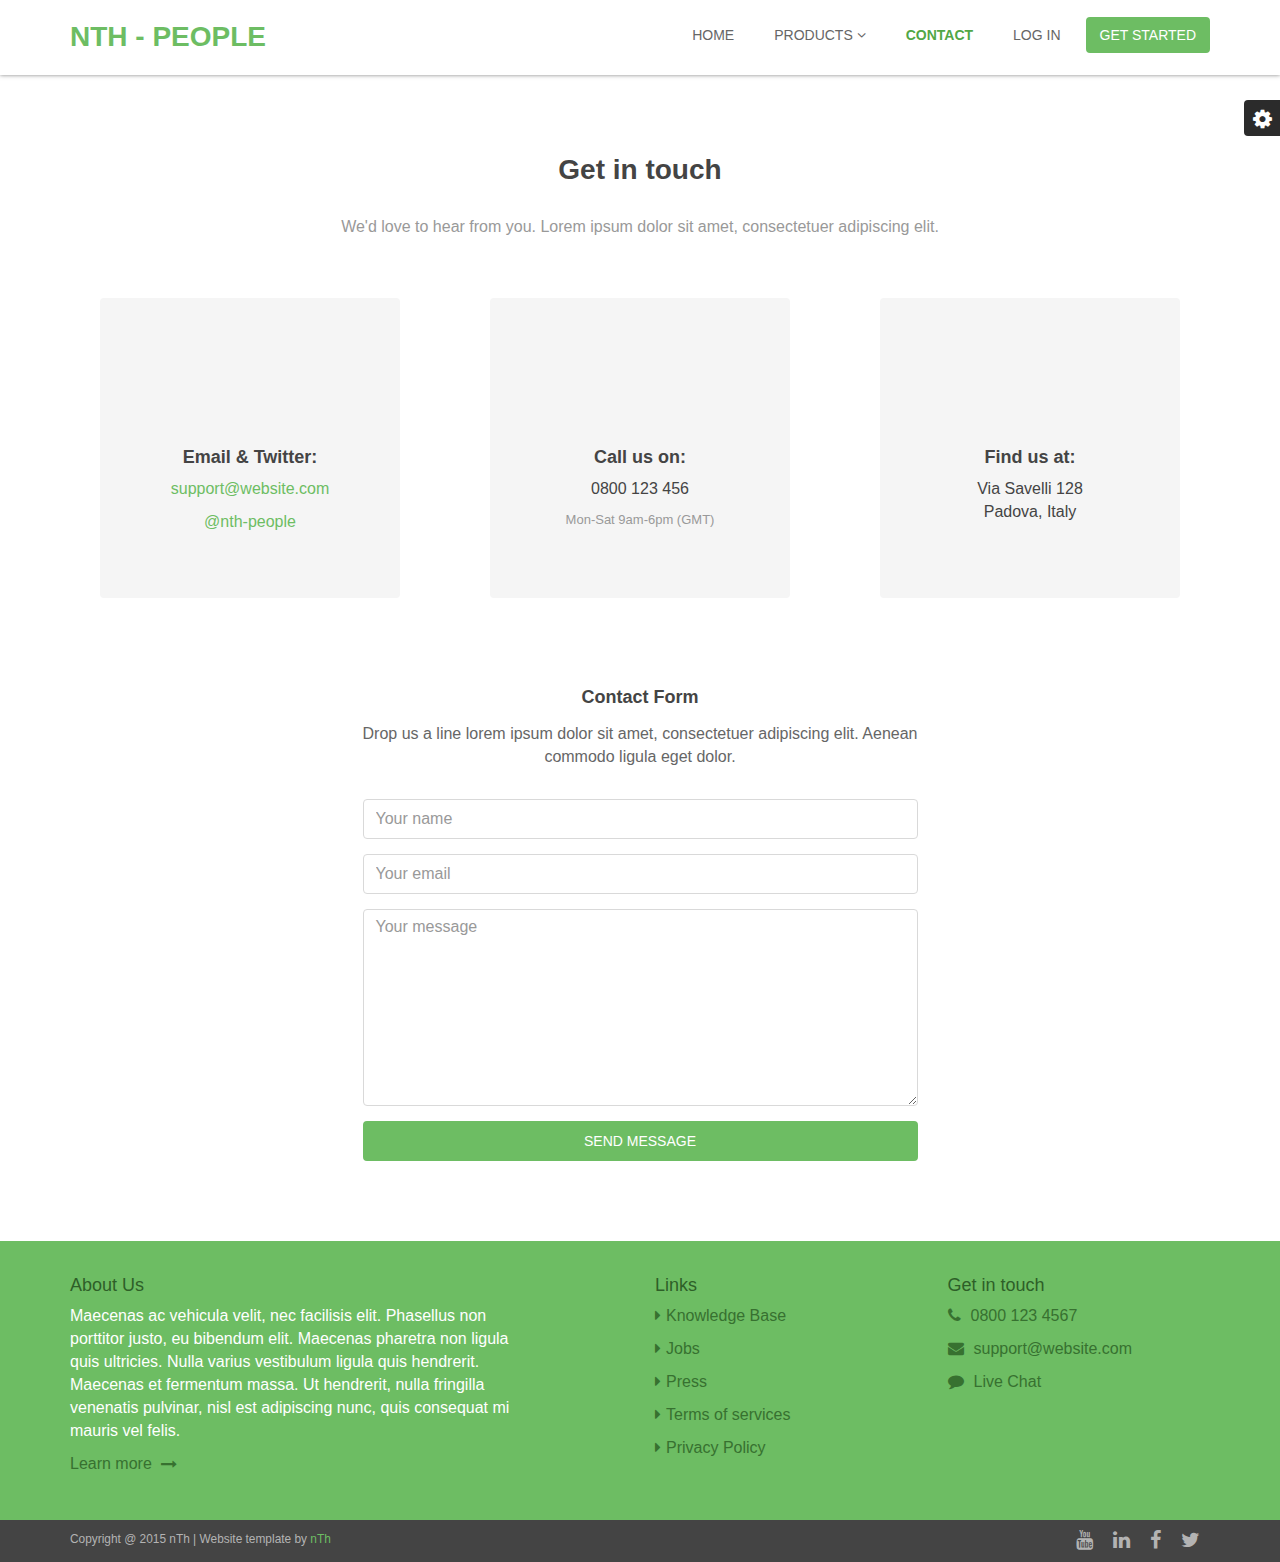
==== commit 1b954dcd: "update" ====
--- a/contact.html
+++ b/contact.html
@@ -10,13 +10,10 @@
     <!-- Global CSS -->
     <link rel="stylesheet" href="css/bootstrap.min.css">
     <!-- Plugins CSS -->
-    <!--<link rel="stylesheet" href="http://themes.3rdwavemedia.com/tempo/1.4/assets/plugins/font-awesome/css/font-awesome.css">-->
     <link rel="stylesheet" href="css/font-awesome.css">
     <link rel="stylesheet" href="css/pe-icon-7-stroke.css">
-    <!--<link rel="stylesheet" href="http://themes.3rdwavemedia.com/tempo/1.4/assets/plugins/pe-icon-7-stroke/css/pe-icon-7-stroke.css">-->
     <link rel="stylesheet" href="http://themes.3rdwavemedia.com/tempo/1.4/assets/plugins/animate-css/animate.min.css">
     <!-- Theme CSS -->
-    <!--<link id="theme-style" rel="stylesheet" href="http://themes.3rdwavemedia.com/tempo/1.4/assets/css/styles.css">-->
     <link id="theme-style" rel="stylesheet" href="css/styles.css">
     <!-- HTML5 shim and Respond.js for IE8 support of HTML5 elements and media queries -->
     <!--[if lt IE 9]>
@@ -31,7 +28,7 @@
             <div class="container">            
                 <h1 class="logo pull-left">
                     <a href="index.html">
-                        <span class="logo-title">nTh</span>
+                        <span class="logo-title">nTh - people</span>
                     </a>
                 </h1><!--//logo-->              
                 <nav id="main-nav" class="main-nav navbar-right" role="navigation">
@@ -113,7 +110,6 @@
         <section class="container contact-form-section">
             <h3 class="title text-center">Contact Form</h3>
             <p class="intro text-center">Drop us a line lorem ipsum dolor sit amet, consectetuer adipiscing elit. Aenean commodo ligula eget dolor.</p>
-            <p class="intro text-center"><iframe id="twitter-widget-0" scrolling="no" frameborder="0" allowtransparency="true" src="./contact_files/follow_button.a5bbbb7216610af1306d56b0f28a67d7.en.html" class="twitter-follow-button twitter-follow-button" title="Twitter Follow Button" data-twttr-rendered="true" style="width: 200px; height: 28px;"></iframe>
 <script id="twitter-wjs" src="./js/widgets.js"></script><script>!function(d,s,id){var js,fjs=d.getElementsByTagName(s)[0],p=/^http:/.test(d.location)?'http':'https';if(!d.getElementById(id)){js=d.createElement(s);js.id=id;js.src=p+'://platform.twitter.com/widgets.js';fjs.parentNode.insertBefore(js,fjs);}}(document, 'script', 'twitter-wjs');</script></p>
             
             <div class="row text-center">                
@@ -233,7 +229,7 @@
                     </div><!--//login-form-container-->
                 </div><!--//modal-body-->
                 <div class="modal-footer">
-                    <p>New to Tempo? <a class="signup-link" id="signup-link" href="#">Sign up now</a></p>
+                    <p>New to nTh? <a class="signup-link" id="signup-link" href="#">Sign up now</a></p>
                 </div><!--//modal-footer-->
             </div><!--//modal-content-->
         </div><!--//modal-dialog-->
@@ -245,7 +241,7 @@
             <div class="modal-content">
                 <div class="modal-header">
                     <button type="button" class="close" data-dismiss="modal" aria-hidden="true">×</button>
-                    <h4 id="signupModalLabel" class="modal-title text-center">New to Tempo? Sign up now.</h4>
+                    <h4 id="signupModalLabel" class="modal-title text-center">New to nTh? Sign up now.</h4>
                     <p class="intro text-center">It only takes 3 minutes!</p>
                     <p></p>
                 </div>
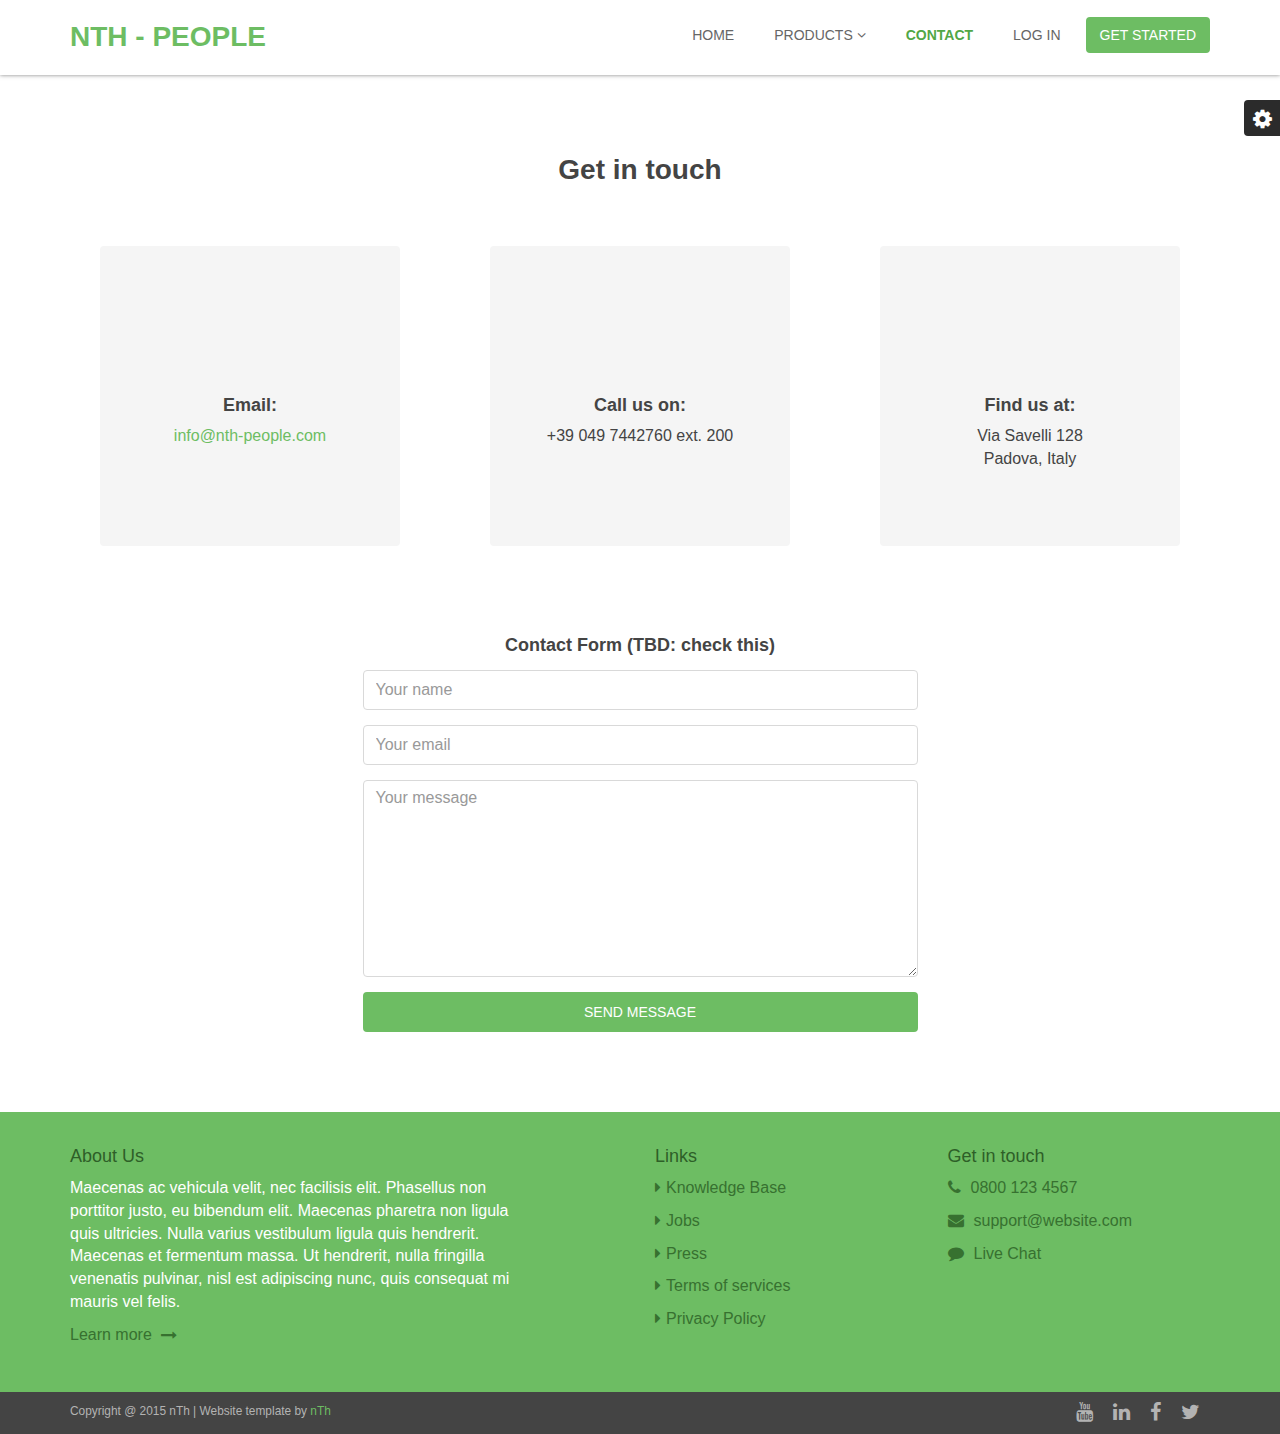
==== commit 6589a302: "prima modifica nTh" ====
--- a/contact.html
+++ b/contact.html
@@ -63,8 +63,7 @@
         <section id="contact-main" class="contact-main section">
             <div class="container text-center">
                 <h2 class="title">Get in touch</h2>
-                <p class="intro">We'd love to hear from you. Lorem ipsum dolor sit amet, consectetuer adipiscing elit. </p>
-                
+
                 <div class="row">
                     <div class="item col-md-4 col-sm-12 col-xs-12">
                         <div class="item-inner">
@@ -73,9 +72,8 @@
                                 <span class="pe-icon pe-7s-mail-open-file"></span>
                             </div>
                             <div class="details">
-                                <h4>Email &amp; Twitter:</h4>
-                                <p><a href="#">support@website.com</a></p>
-                                <p><a href="#" target="_blank">@nth-people</a></p>
+                                <h4>Email:</h4>
+                                <p><a href="#">info@nth-people.com</a></p>
                             </div><!--details-->
                         </div><!--//item-inner-->
                     </div><!--//item-->
@@ -87,8 +85,8 @@
                             </div>
                             <div class="details">
                                 <h4>Call us on:</h4>
-                                <p class="phone">0800 123 456</p>
-                                <p class="day">Mon-Sat 9am-6pm (GMT)</p>
+                                <p class="phone">+39 049 7442760 ext. 200</p>
+                                <!--<p class="day">Mon-Fri 9am-6pm (GMT)</p>-->
                             </div><!--details-->
                         </div><!--//item-inner-->
                     </div><!--//item-->
@@ -108,10 +106,8 @@
             </div><!--//container-->
         </section><!--//contact-->    
         <section class="container contact-form-section">
-            <h3 class="title text-center">Contact Form</h3>
-            <p class="intro text-center">Drop us a line lorem ipsum dolor sit amet, consectetuer adipiscing elit. Aenean commodo ligula eget dolor.</p>
-<script id="twitter-wjs" src="./js/widgets.js"></script><script>!function(d,s,id){var js,fjs=d.getElementsByTagName(s)[0],p=/^http:/.test(d.location)?'http':'https';if(!d.getElementById(id)){js=d.createElement(s);js.id=id;js.src=p+'://platform.twitter.com/widgets.js';fjs.parentNode.insertBefore(js,fjs);}}(document, 'script', 'twitter-wjs');</script></p>
-            
+            <h3 class="title text-center">Contact Form (TBD: check this)</h3>
+
             <div class="row text-center">                
                 <div class="contact-form col-md-6 col-sm-12 col-xs-12 col-md-offset-3 col-sm-offset-0 col-xs-offset-0">                            
                     <form class="form" id="contact-form" method="post" action="#">
@@ -341,7 +337,7 @@
     <script type="text/javascript" src="./js/back-to-top.js"></script>
     <script type="text/javascript" src="./js/jquery.placeholder.js"></script>
     <script type="text/javascript" src="./js/jquery.fitvids.js"></script>
-    <script type="text/javascript" src="./js/jquery.flexslider-min.js"></script>
+    <script type="text/javascript" src="js/jquery.flexslider-min.js"></script>
     <script type="text/javascript" src="./js/main.js"></script>
     
     <!-- Map -->
